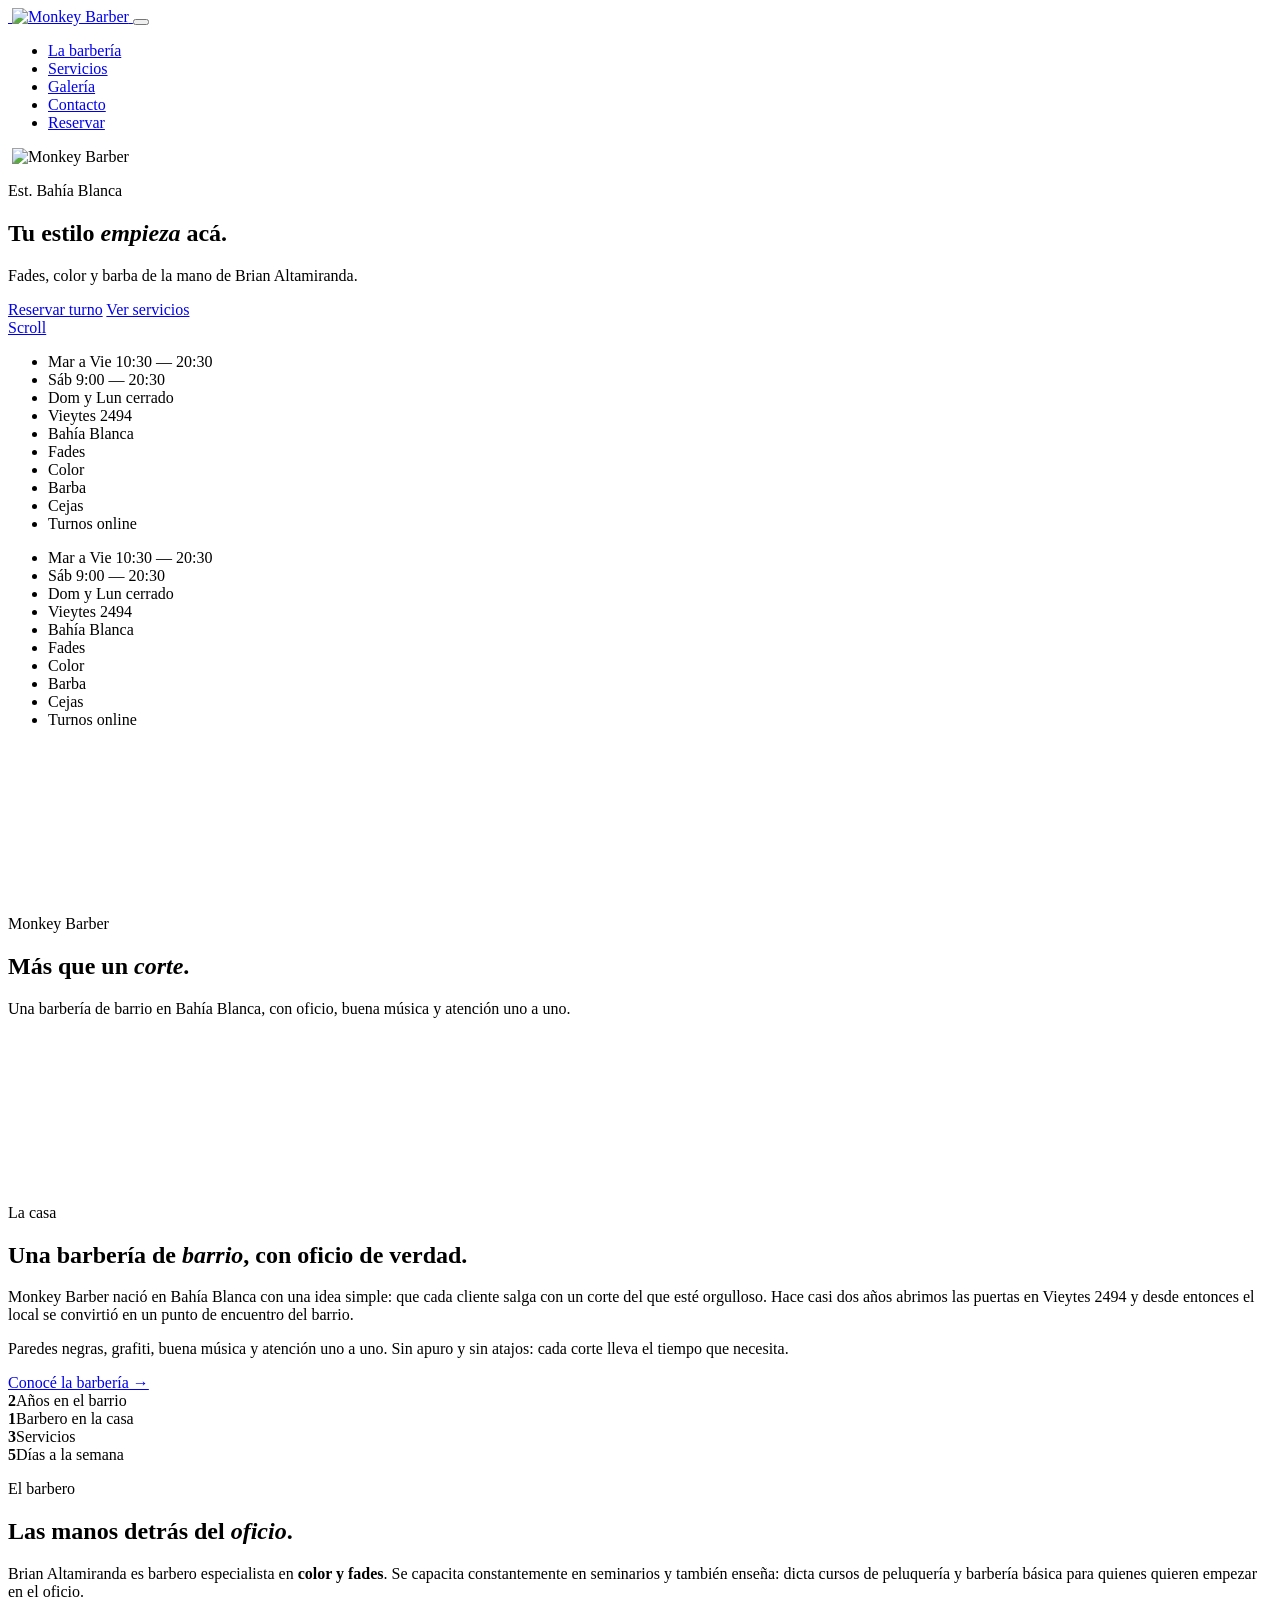
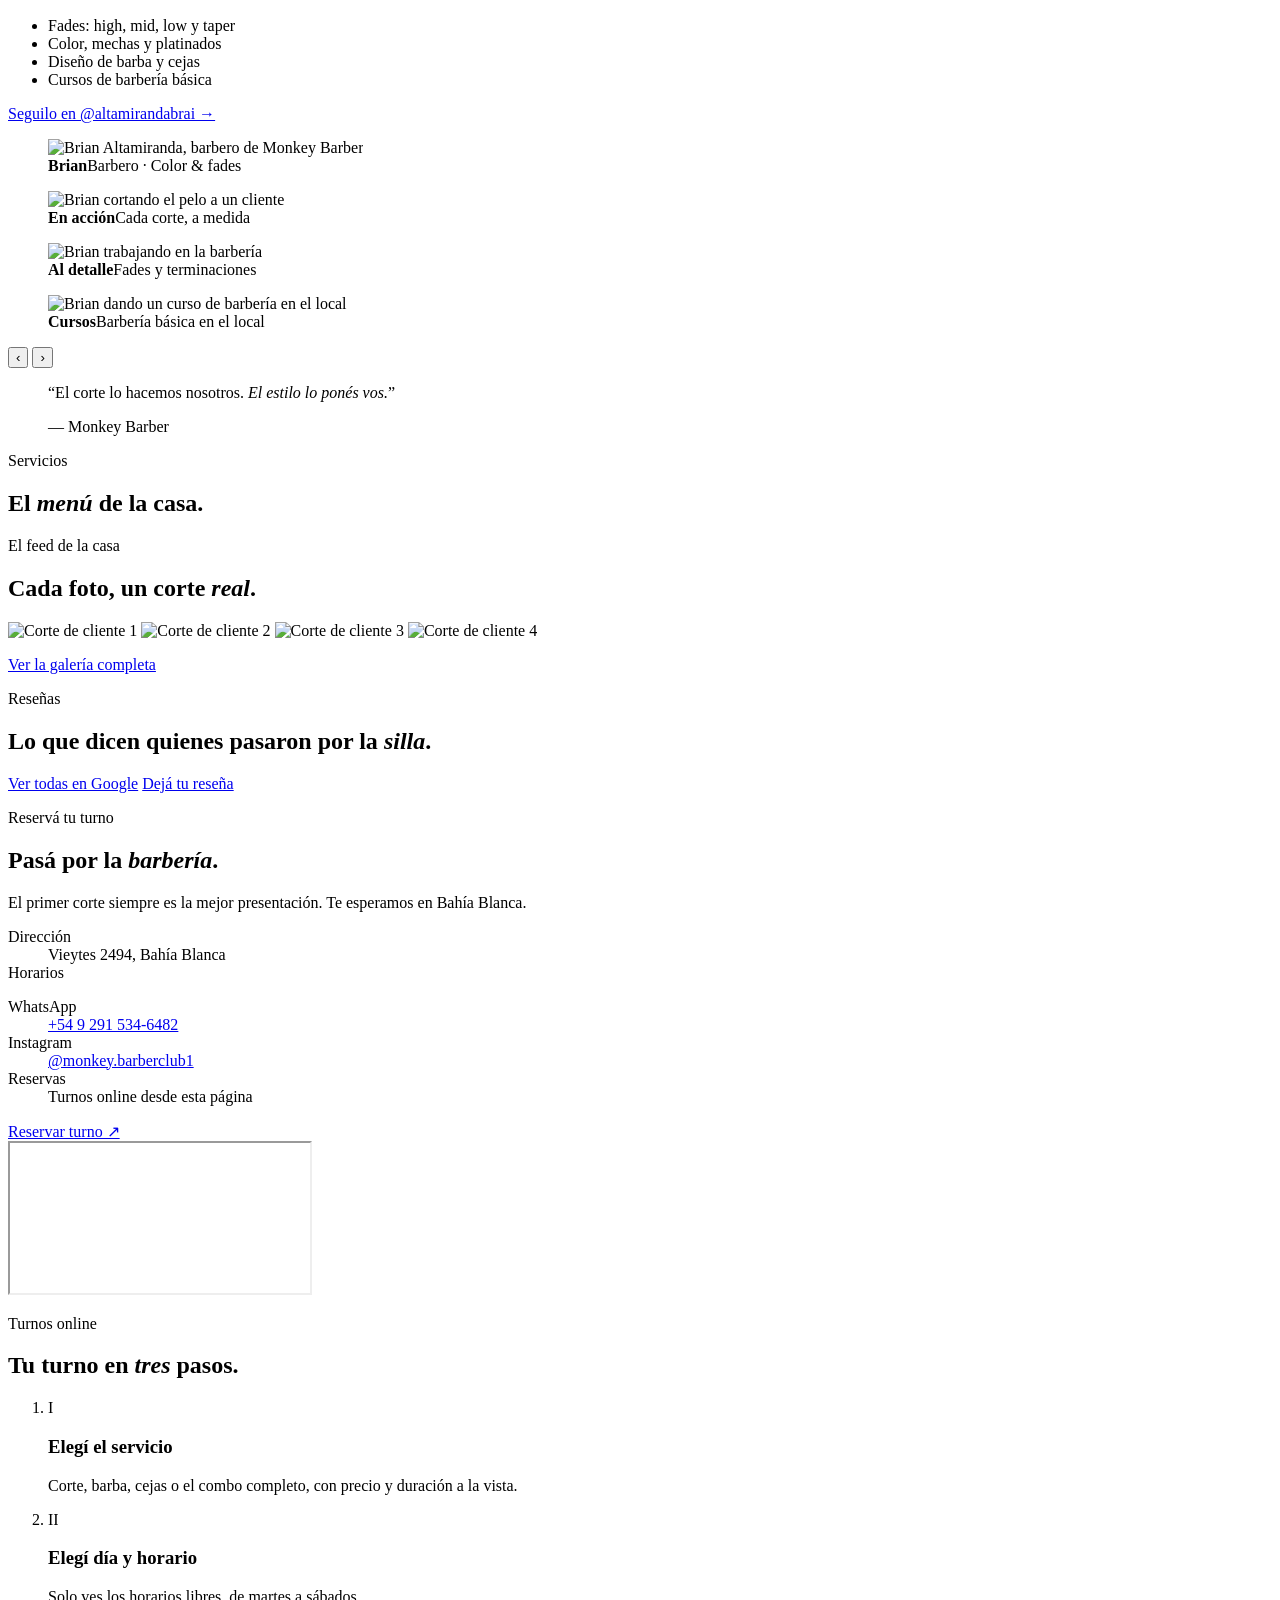
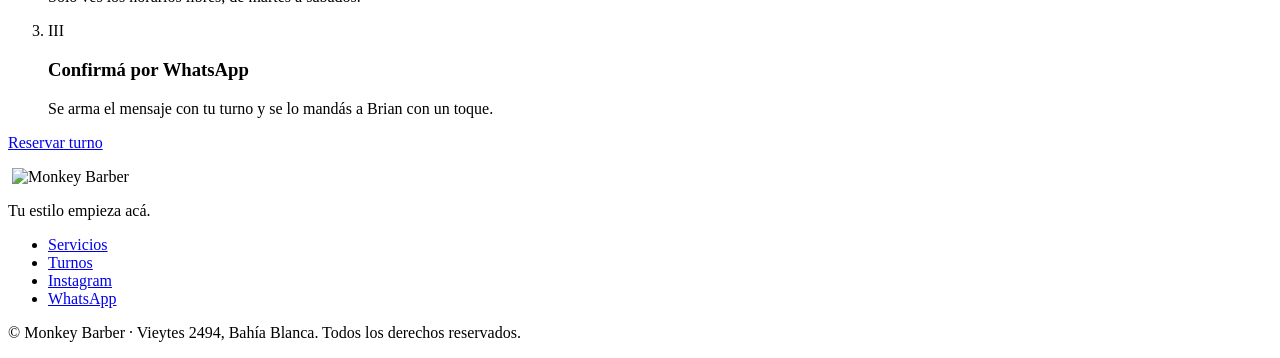
==== index.html @ 269b9390 "Add files via upload" ====
<!DOCTYPE html>
<html lang="es">
<head>
  <meta charset="UTF-8">
  <meta name="viewport" content="width=device-width, initial-scale=1.0">
  <meta name="description" content="Monkey Barber: barbería en Vieytes 2494, Bahía Blanca. Fades, color y barba con Brian Altamiranda. Reservá tu turno online.">
  <title>Monkey Barber | Barbería en Bahía Blanca</title>
  <link rel="icon" href="img/logo/favicon.png" type="image/png">
  <!-- Tipografías de Google Fonts -->
  <link rel="preconnect" href="https://fonts.googleapis.com">
  <link rel="preconnect" href="https://fonts.gstatic.com" crossorigin>
  <link href="https://fonts.googleapis.com/css2?family=Montserrat:wght@400;500;600&family=Oswald:wght@500&family=Playfair+Display:ital,wght@0,400;0,500;1,400&family=Rye&display=swap" rel="stylesheet">
  <!-- Hoja de estilos -->
  <link rel="stylesheet" href="css/estilos.css">
</head>
<body class="pagina-inicio">
  <!-- ===== ENCABEZADO ===== -->
  <header class="encabezado">
    <div class="contenedor encabezado-interno">
      <a href="index.html" class="marca" aria-label="Monkey Barber - Inicio">
        <img class="marca-mono" src="img/logo/mono.png" alt="">
        <img class="marca-texto-img" src="img/logo/monkey-barber.svg" alt="Monkey Barber">
      </a>
      <button id="boton-menu" class="boton-menu" aria-label="Abrir menú" aria-expanded="false" aria-controls="menu">
        <span></span><span></span><span></span>
      </button>
      <nav aria-label="Navegación principal">
        <ul id="menu" class="menu">
          <li><a href="nosotros.html">La barbería</a></li>
          <li><a href="servicios.html">Servicios</a></li>
          <li><a href="nosotros.html#galeria">Galería</a></li>
          <li><a href="contacto.html">Contacto</a></li>
          <li><a href="turnos.html" class="boton boton-borde boton-chico">Reservar</a></li>
        </ul>
      </nav>
    </div>
  </header>

  <main>

    <!-- Portada -->
    <section class="hero">
      <div class="hero-interno">
        <img class="hero-emblema" src="img/logo/mono.png" alt="">
        <img class="hero-logo-texto" src="img/logo/monkey-barber.svg" alt="Monkey Barber">
        <p class="etiqueta etiqueta-centro">Est. Bahía Blanca</p>
        <h1>Tu estilo <em>empieza</em> acá.</h1>
        <p class="hero-bajada">Fades, color y barba de la mano de Brian Altamiranda.</p>
        <div class="hero-botones">
          <a href="turnos.html" class="boton">Reservar turno</a>
          <a href="servicios.html" class="boton boton-borde">Ver servicios</a>
        </div>
      </div>
      <a href="#la-casa" class="hero-scroll">Scroll</a>
    </section>

    <!-- Cinta de información (se mueve sola con CSS) -->
    <div class="cinta" aria-label="Información rápida">
      <ul class="cinta-pista"><li>Mar a Vie 10:30 — 20:30</li><li>Sáb 9:00 — 20:30</li><li>Dom y Lun cerrado</li><li>Vieytes 2494</li><li>Bahía Blanca</li><li>Fades</li><li>Color</li><li>Barba</li><li>Cejas</li><li>Turnos online</li></ul>
      <ul class="cinta-pista" aria-hidden="true"><li>Mar a Vie 10:30 — 20:30</li><li>Sáb 9:00 — 20:30</li><li>Dom y Lun cerrado</li><li>Vieytes 2494</li><li>Bahía Blanca</li><li>Fades</li><li>Color</li><li>Barba</li><li>Cejas</li><li>Turnos online</li></ul>
    </div>

    <div id="la-casa"></div>
    <!-- Banda de videos (la misma de La barbería) -->
    <section class="encabezado-pagina con-videos banda-inicio" data-menu="nosotros.html">
        <!-- Videos de fondo (decorativos, sin sonido) -->
        <div class="tira-videos" aria-hidden="true">
          <video poster="video/fade-grafiti.jpg" muted autoplay loop playsinline preload="metadata">
            <source src="video/fade-grafiti.mp4" type="video/mp4">
            <source src="video/fade-grafiti.webm" type="video/webm">
          </video>
          <video poster="video/corte-en-vivo.jpg" muted autoplay loop playsinline preload="metadata">
            <source src="video/corte-en-vivo.mp4" type="video/mp4">
            <source src="video/corte-en-vivo.webm" type="video/webm">
          </video>
          <video poster="video/terminado-1.jpg" muted autoplay loop playsinline preload="metadata">
            <source src="video/terminado-1.mp4" type="video/mp4">
            <source src="video/terminado-1.webm" type="video/webm">
          </video>
          <video poster="video/terminado-2.jpg" muted autoplay loop playsinline preload="metadata">
            <source src="video/terminado-2.mp4" type="video/mp4">
            <source src="video/terminado-2.webm" type="video/webm">
          </video>
        </div>
      <div class="contenedor">
        <p class="etiqueta etiqueta-centro">Monkey Barber</p>
        <h2>Más que un <em>corte</em>.</h2>
        <p class="bajada">Una barbería de barrio en Bahía Blanca, con oficio, buena música y atención uno a uno.</p>
      </div>
    </section>

    <!-- La casa -->
    <section class="seccion" data-menu="nosotros.html">
      <div class="contenedor dividido">
        <figure class="foto-marco">
          <!-- Video del local: sin sonido y en bucle -->
          <video poster="video/la-casa.jpg" muted autoplay loop playsinline preload="metadata" aria-label="Recorrido por el interior de Monkey Barber">
            <source src="video/la-casa.mp4" type="video/mp4">
            <source src="video/la-casa.webm" type="video/webm">
          </video>
        </figure>
        <div class="dividido-texto">
          <p class="etiqueta">La casa</p>
          <h2>Una barbería de <em>barrio</em>, con oficio de verdad.</h2>
          <p>Monkey Barber nació en Bahía Blanca con una idea simple: que cada cliente salga con un corte del que esté orgulloso. Hace casi dos años abrimos las puertas en Vieytes 2494 y desde entonces el local se convirtió en un punto de encuentro del barrio.</p>
          <p>Paredes negras, grafiti, buena música y atención uno a uno. Sin apuro y sin atajos: cada corte lleva el tiempo que necesita.</p>
          <a href="nosotros.html" class="enlace-flecha">Conocé la barbería &rarr;</a>
        </div>
      </div>
    </section>

    <!-- Números -->
    <section class="estadisticas" data-menu="nosotros.html">
      <div class="contenedor estadisticas-interno">
        <div><strong data-numero="2">2</strong><span>Años en el barrio</span></div>
        <div><strong data-numero="1">1</strong><span>Barbero en la casa</span></div>
        <div><strong data-numero="3">3</strong><span>Servicios</span></div>
        <div><strong data-numero="5">5</strong><span>Días a la semana</span></div>
      </div>
    </section>

    <!-- El barbero -->
    <section class="seccion" data-menu="nosotros.html">
      <div class="contenedor dividido invertido">
        <div class="dividido-texto">
          <p class="etiqueta">El barbero</p>
          <h2>Las manos detrás del <em>oficio</em>.</h2>
          <p>Brian Altamiranda es barbero especialista en <strong>color y fades</strong>. Se capacita constantemente en seminarios y también enseña: dicta cursos de peluquería y barbería básica para quienes quieren empezar en el oficio.</p>
          <ul class="lista-oficio">
            <li>Fades: high, mid, low y taper</li>
            <li>Color, mechas y platinados</li>
            <li>Diseño de barba y cejas</li>
            <li>Cursos de barbería básica</li>
          </ul>
          <a href="https://www.instagram.com/altamirandabrai/" class="enlace-flecha" target="_blank" rel="noopener">Seguilo en @altamirandabrai &rarr;</a>
        </div>
        <!-- Carrusel de fotos de Brian (lo maneja main.js) -->
        <div class="carrusel tarjeta-barbero" id="carrusel-brian" role="region" aria-roledescription="carrusel" aria-label="Fotos de Brian">
          <figure class="carrusel-slide activo">
            <img src="img/local/brian.jpg" alt="Brian Altamiranda, barbero de Monkey Barber">
            <figcaption><strong>Brian</strong><span>Barbero · Color &amp; fades</span></figcaption>
          </figure>
          <figure class="carrusel-slide">
            <img src="img/local/brian-2.jpg" alt="Brian cortando el pelo a un cliente" loading="lazy">
            <figcaption><strong>En acción</strong><span>Cada corte, a medida</span></figcaption>
          </figure>
          <figure class="carrusel-slide">
            <img src="img/local/brian-3.jpg" alt="Brian trabajando en la barbería" loading="lazy">
            <figcaption><strong>Al detalle</strong><span>Fades y terminaciones</span></figcaption>
          </figure>
          <figure class="carrusel-slide">
            <img src="img/local/brian-4.jpg" alt="Brian dando un curso de barbería en el local" loading="lazy">
            <figcaption><strong>Cursos</strong><span>Barbería básica en el local</span></figcaption>
          </figure>
          <button type="button" class="carrusel-flecha anterior" aria-label="Foto anterior">&#8249;</button>
          <button type="button" class="carrusel-flecha siguiente" aria-label="Foto siguiente">&#8250;</button>
          <div class="carrusel-puntos"></div>
        </div>
      </div>
    </section>

    <!-- Frase -->
    <section class="cita" data-menu="nosotros.html">
      <div class="contenedor">
        <blockquote>
          <p>“El corte lo hacemos nosotros. <em>El estilo lo ponés vos.</em>”</p>
          <footer>— Monkey Barber</footer>
        </blockquote>
      </div>
    </section>

    <!-- Servicios -->
    <section class="seccion seccion-verde" id="servicios" data-menu="servicios.html">
      <div class="contenedor">
        <p class="etiqueta etiqueta-centro">Servicios</p>
        <h2 class="centrado">El <em>menú</em> de la casa.</h2>
        <div id="servicios-destacados" class="grilla-servicios"></div>
      </div>
    </section>

    <!-- Galería -->
    <section class="seccion" id="galeria" data-menu="nosotros.html#galeria">
      <div class="contenedor">
        <p class="etiqueta etiqueta-centro">El feed de la casa</p>
        <h2 class="centrado">Cada foto, un corte <em>real</em>.</h2>
        <div class="galeria">
          <img src="img/cortes/corte-1.jpg" alt="Corte de cliente 1" loading="lazy">
          <img src="img/cortes/corte-2.jpg" alt="Corte de cliente 2" loading="lazy">
          <img src="img/cortes/corte-3.jpg" alt="Corte de cliente 3" loading="lazy">
          <img src="img/cortes/corte-4.jpg" alt="Corte de cliente 4" loading="lazy">
        </div>
        <p class="centrado"><a href="nosotros.html#galeria" class="boton boton-borde">Ver la galería completa</a></p>
      </div>
    </section>

    <!-- Reseñas de Google (las carga main.js desde datos.js) -->
    <section class="seccion seccion-verde" id="resenas">
      <div class="contenedor">
        <p class="etiqueta etiqueta-centro">Reseñas</p>
        <h2 class="centrado">Lo que dicen quienes pasaron por la <em>silla</em>.</h2>
        <div class="resenas-resumen">
          <span id="resenas-puntaje" class="resenas-puntaje"></span>
          <div>
            <span id="resenas-estrellas" class="resenas-estrellas" aria-hidden="true"></span>
            <span id="resenas-cantidad" class="resenas-cantidad"></span>
          </div>
        </div>
        <div id="lista-resenas" class="grilla-resenas"></div>
        <p class="centrado botones-resenas">
          <a href="#" data-resenas-ver class="boton boton-borde" target="_blank" rel="noopener">Ver todas en Google</a>
          <a href="#" data-resena-escribir class="boton" target="_blank" rel="noopener">Dejá tu reseña</a>
        </p>
      </div>
    </section>

    <!-- Contacto -->
    <section class="seccion" data-menu="contacto.html">
      <div class="contenedor dividido">
        <div class="dividido-texto">
          <p class="etiqueta">Reservá tu turno</p>
          <h2>Pasá por la <em>barbería</em>.</h2>
          <p>El primer corte siempre es la mejor presentación. Te esperamos en Bahía Blanca.</p>
          <dl class="filas-contacto">
            <div><dt>Dirección</dt><dd>Vieytes 2494, Bahía Blanca</dd></div>
            <div><dt>Horarios <span id="estado-local" class="estado"></span></dt><dd><ul id="lista-horarios" class="lista-horarios"></ul></dd></div>
            <div><dt>WhatsApp</dt><dd><a href="#" data-whatsapp target="_blank" rel="noopener">+54 9 291 534-6482</a></dd></div>
            <div><dt>Instagram</dt><dd><a href="https://www.instagram.com/monkey.barberclub1/" target="_blank" rel="noopener">@monkey.barberclub1</a></dd></div>
            <div><dt>Reservas</dt><dd>Turnos online desde esta página</dd></div>
          </dl>
          <a href="turnos.html" class="boton">Reservar turno &nearr;</a>
        </div>
        <iframe class="mapa" title="Mapa de Monkey Barber en Vieytes 2494, Bahía Blanca"
          src="https://www.google.com/maps?q=Vieytes+2494,+Bah%C3%ADa+Blanca,+Buenos+Aires&output=embed"
          loading="lazy" referrerpolicy="no-referrer-when-downgrade"></iframe>
      </div>
    </section>

    <!-- Cómo reservar -->
    <section class="seccion seccion-verde" data-menu="turnos.html">
      <div class="contenedor">
        <p class="etiqueta etiqueta-centro">Turnos online</p>
        <h2 class="centrado">Tu turno en <em>tres</em> pasos.</h2>
        <ol class="pasos">
          <li><span class="paso-numero">I</span><h3>Elegí el servicio</h3><p>Corte, barba, cejas o el combo completo, con precio y duración a la vista.</p></li>
          <li><span class="paso-numero">II</span><h3>Elegí día y horario</h3><p>Solo ves los horarios libres, de martes a sábados.</p></li>
          <li><span class="paso-numero">III</span><h3>Confirmá por WhatsApp</h3><p>Se arma el mensaje con tu turno y se lo mandás a Brian con un toque.</p></li>
        </ol>
        <p class="centrado"><a href="turnos.html" class="boton">Reservar turno</a></p>
      </div>
    </section>

  </main>

  <!-- ===== PIE DE PÁGINA ===== -->
  <footer class="pie">
    <div class="contenedor pie-interno">
      <img class="pie-mono" src="img/logo/mono.png" alt="">
      <img class="pie-logo-texto" src="img/logo/monkey-barber.svg" alt="Monkey Barber">
      <p class="pie-frase">Tu estilo empieza acá.</p>
      <ul class="pie-enlaces">
        <li><a href="servicios.html">Servicios</a></li>
        <li><a href="turnos.html">Turnos</a></li>
        <li><a href="https://www.instagram.com/monkey.barberclub1/" target="_blank" rel="noopener">Instagram</a></li>
        <li><a href="#" data-whatsapp target="_blank" rel="noopener">WhatsApp</a></li>
      </ul>
      <p class="pie-copy">&copy; <span id="anio"></span> Monkey Barber · Vieytes 2494, Bahía Blanca. Todos los derechos reservados.</p>
    </div>
  </footer>

  <script src="js/datos.js"></script>
  <script src="js/main.js"></script>
</body>
</html>
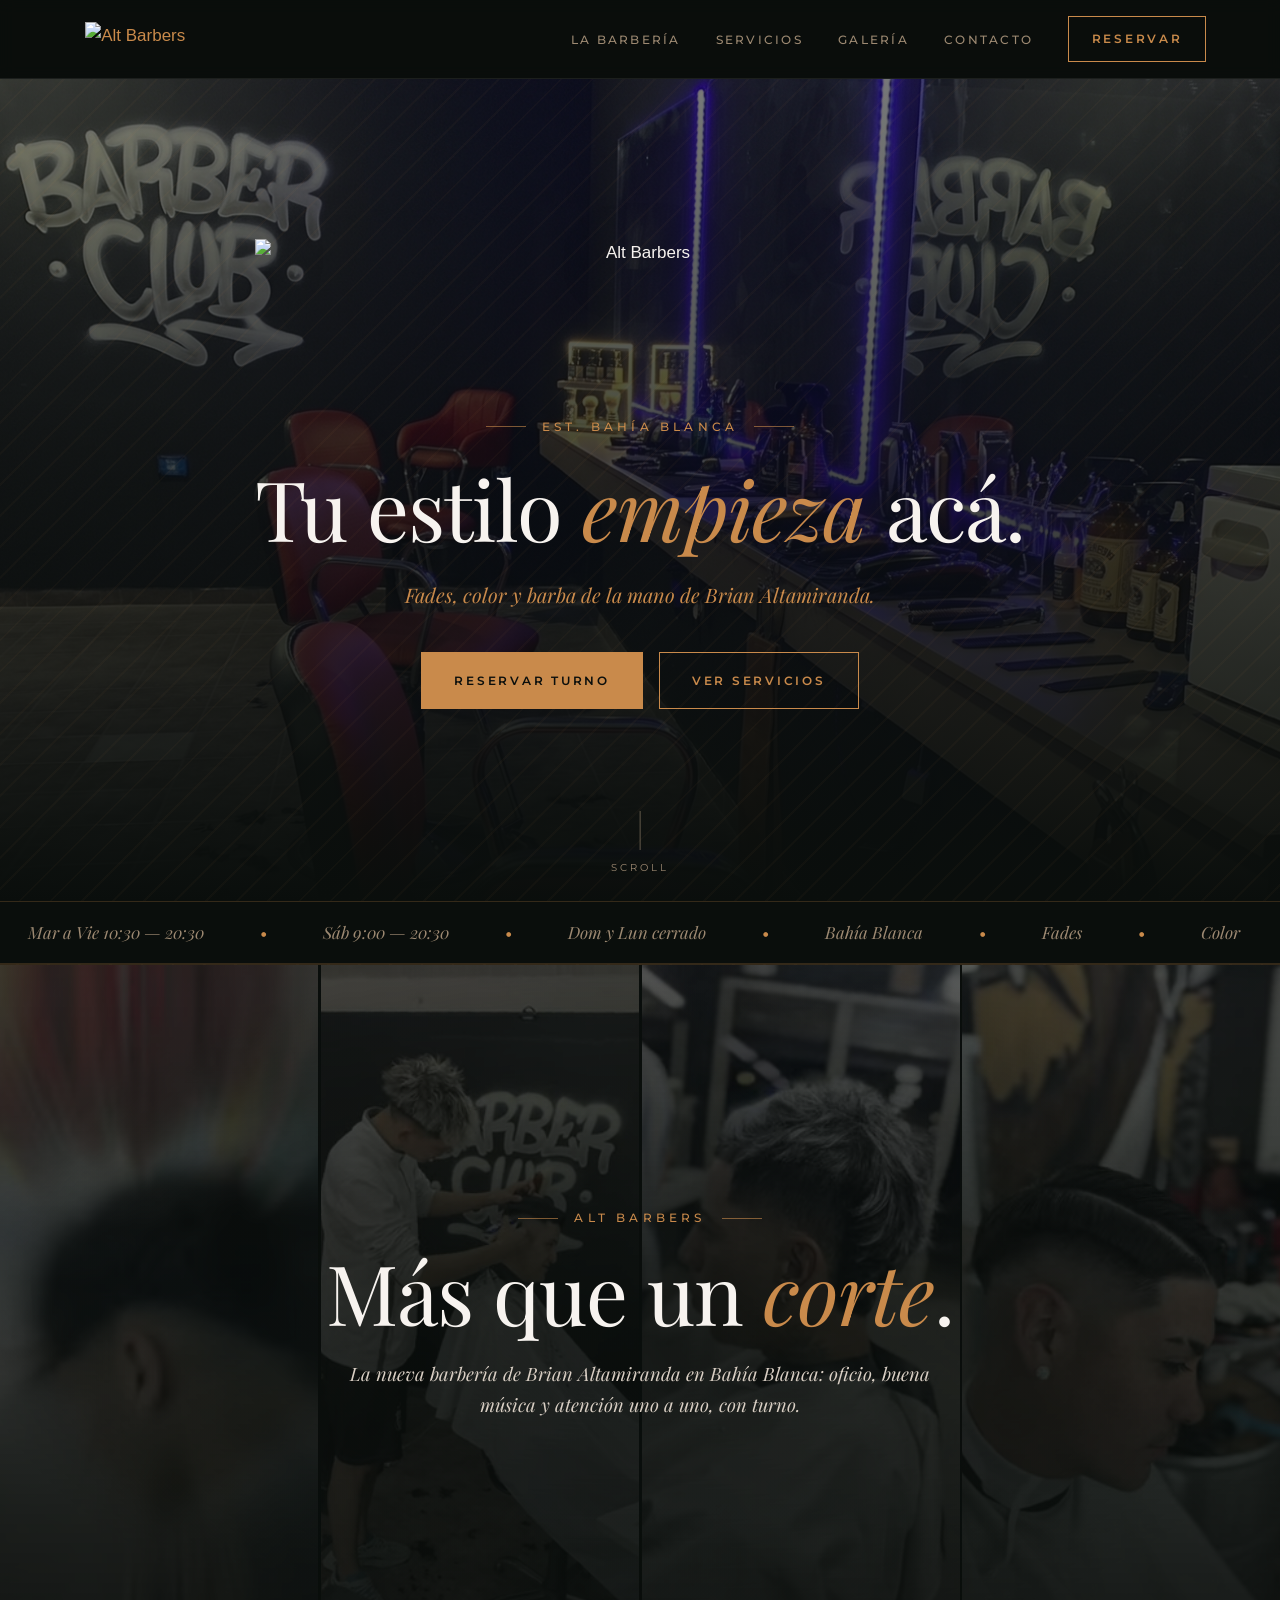
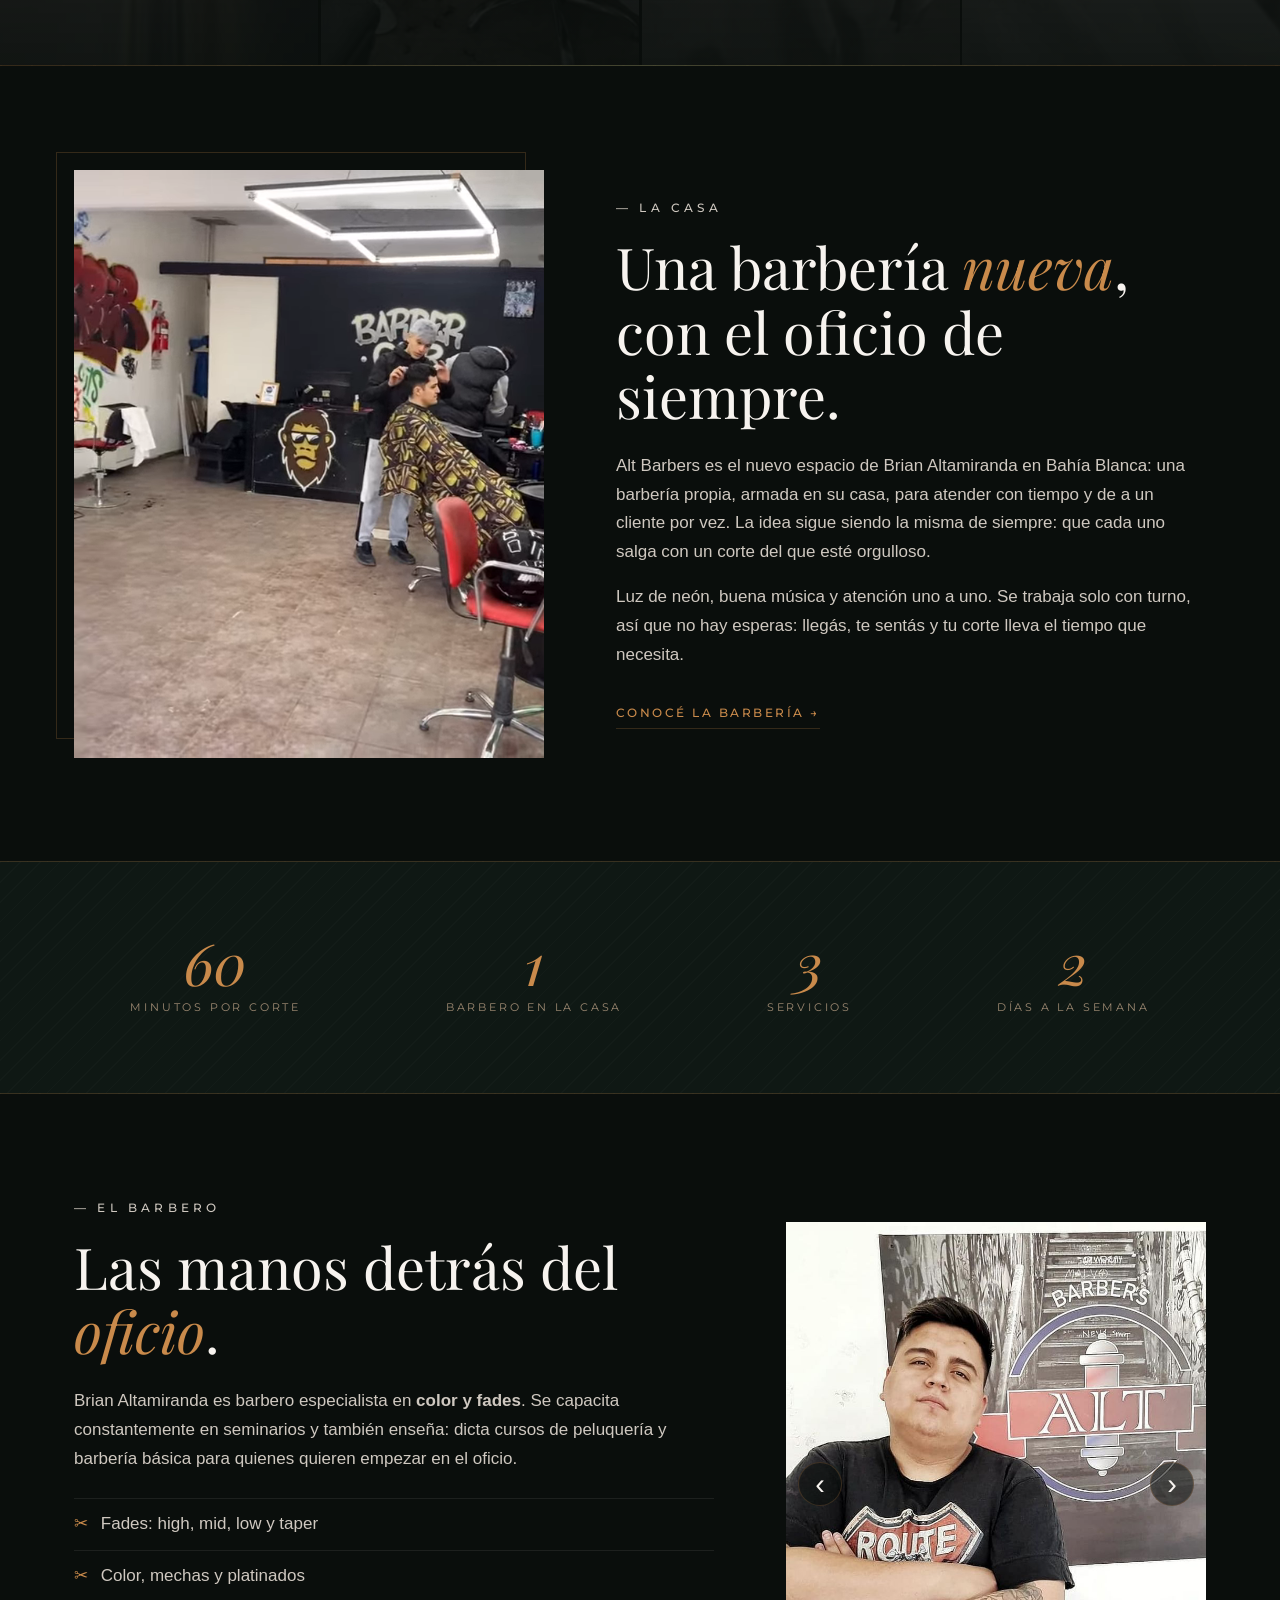
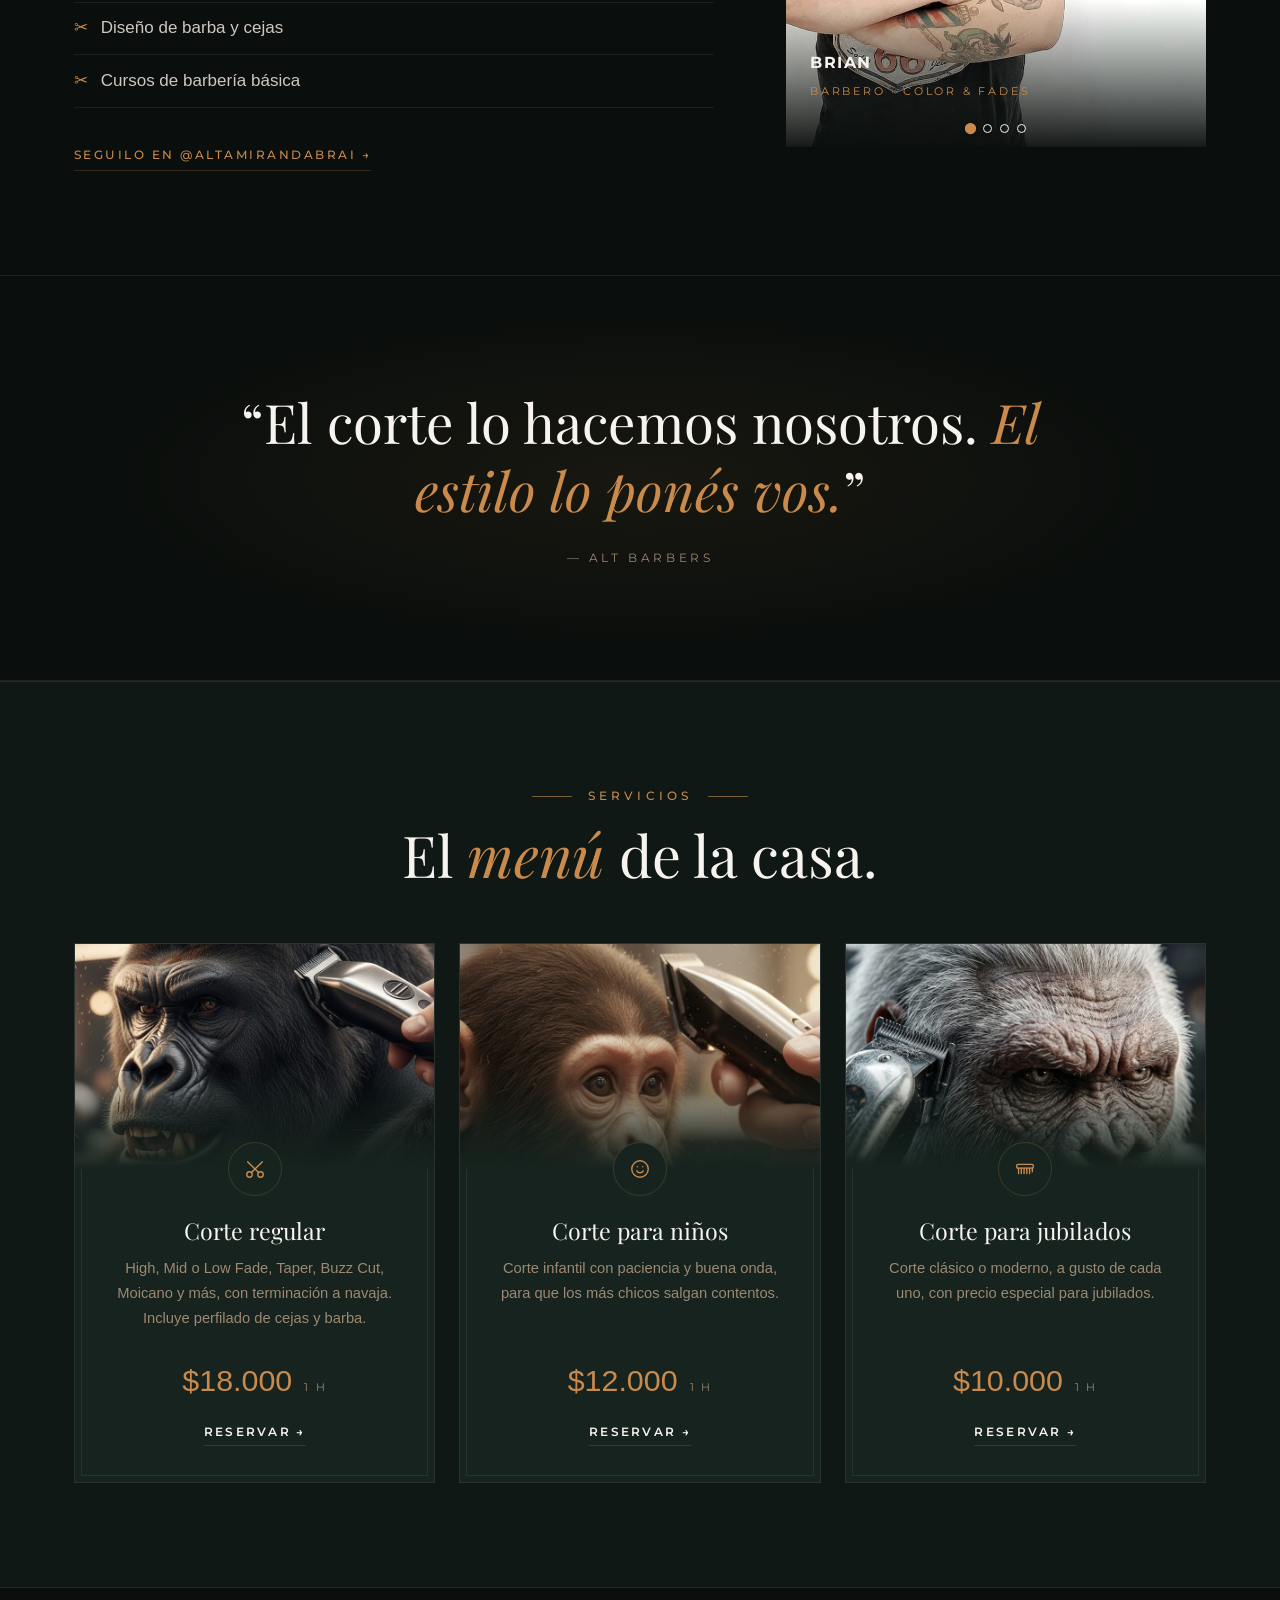
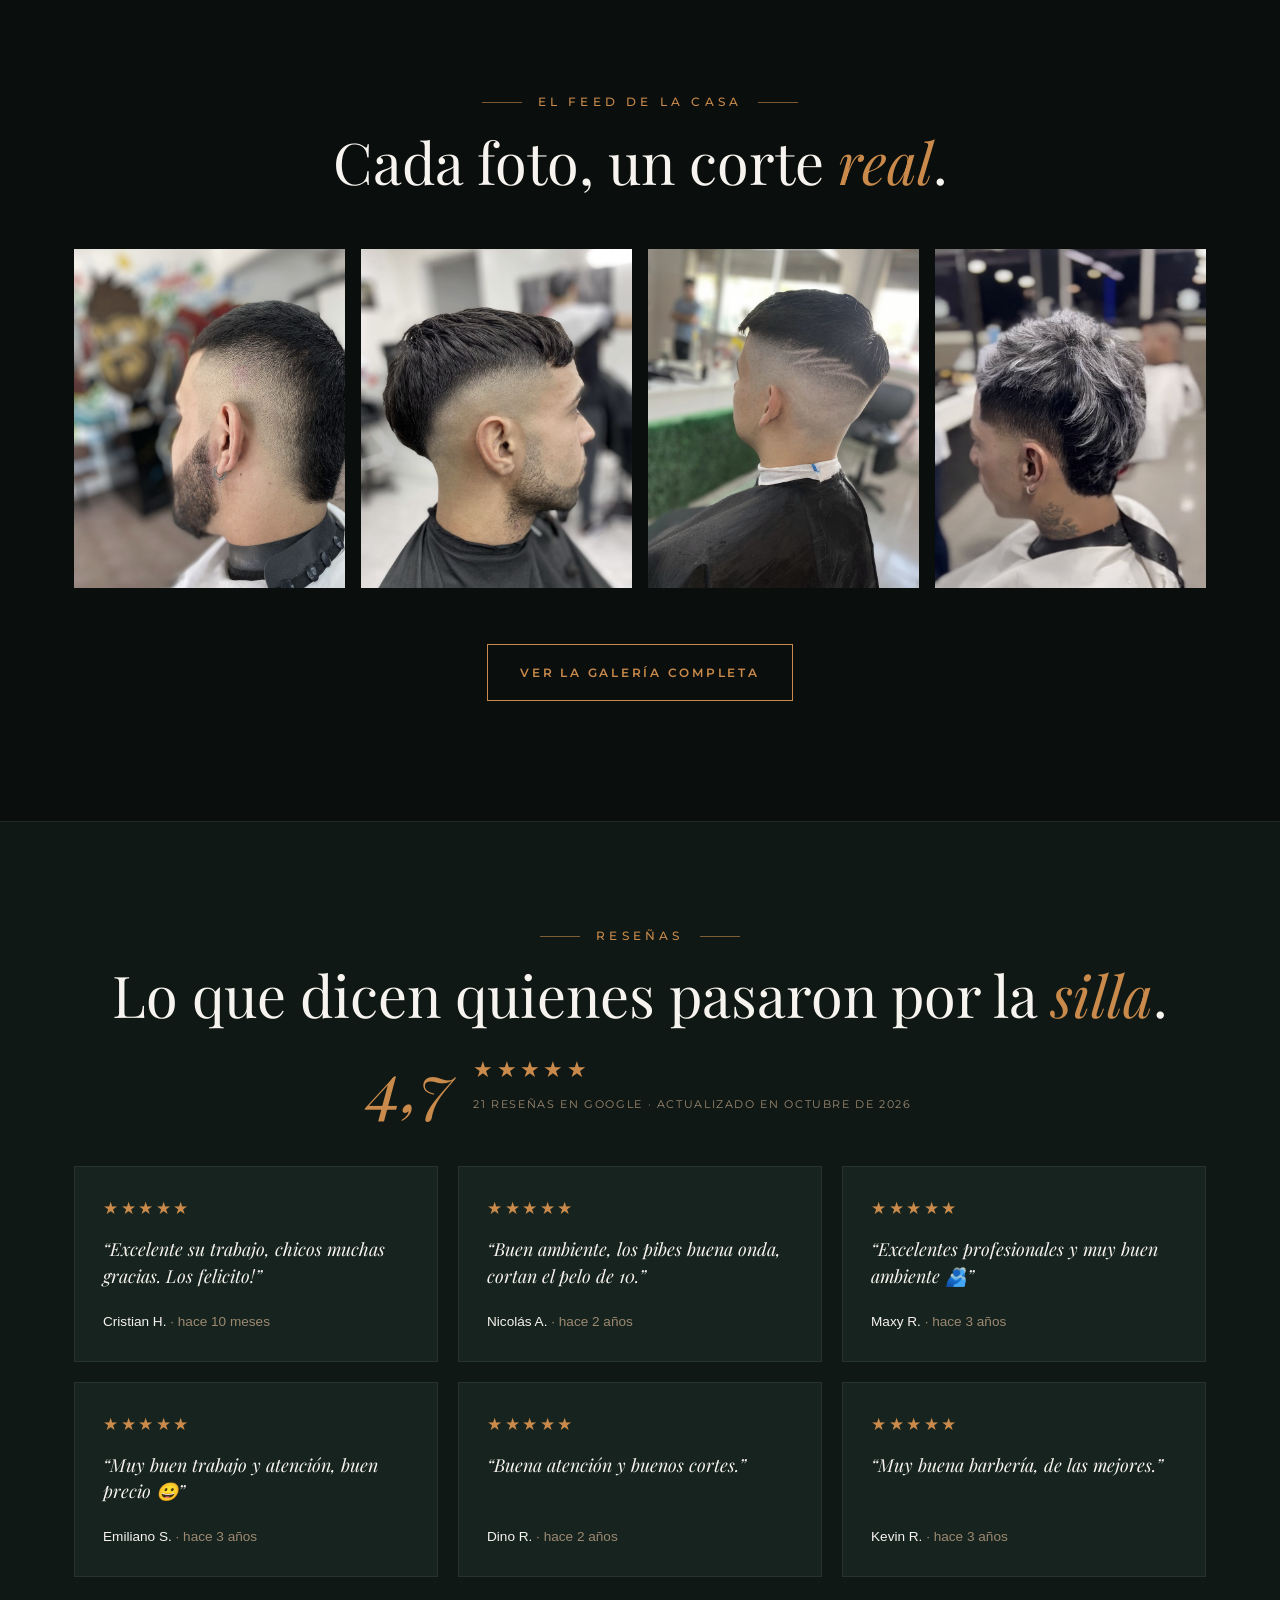
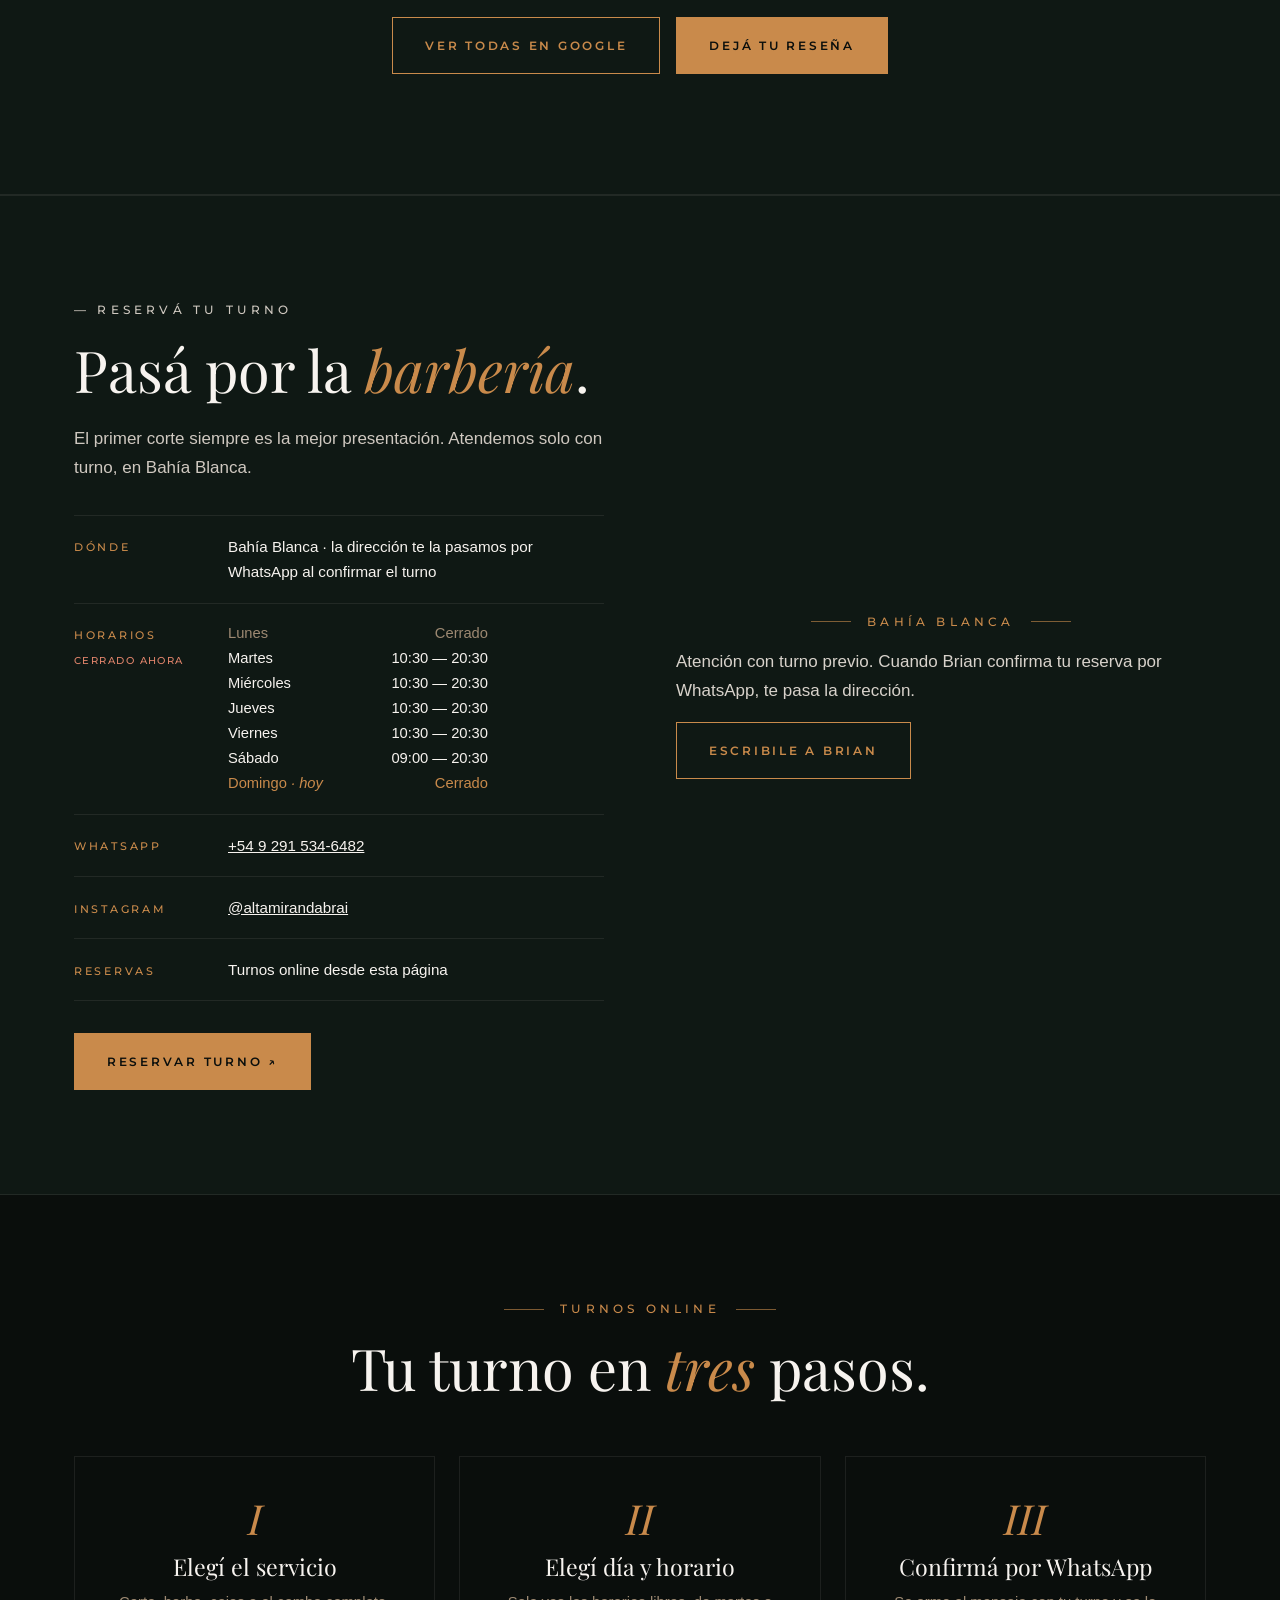
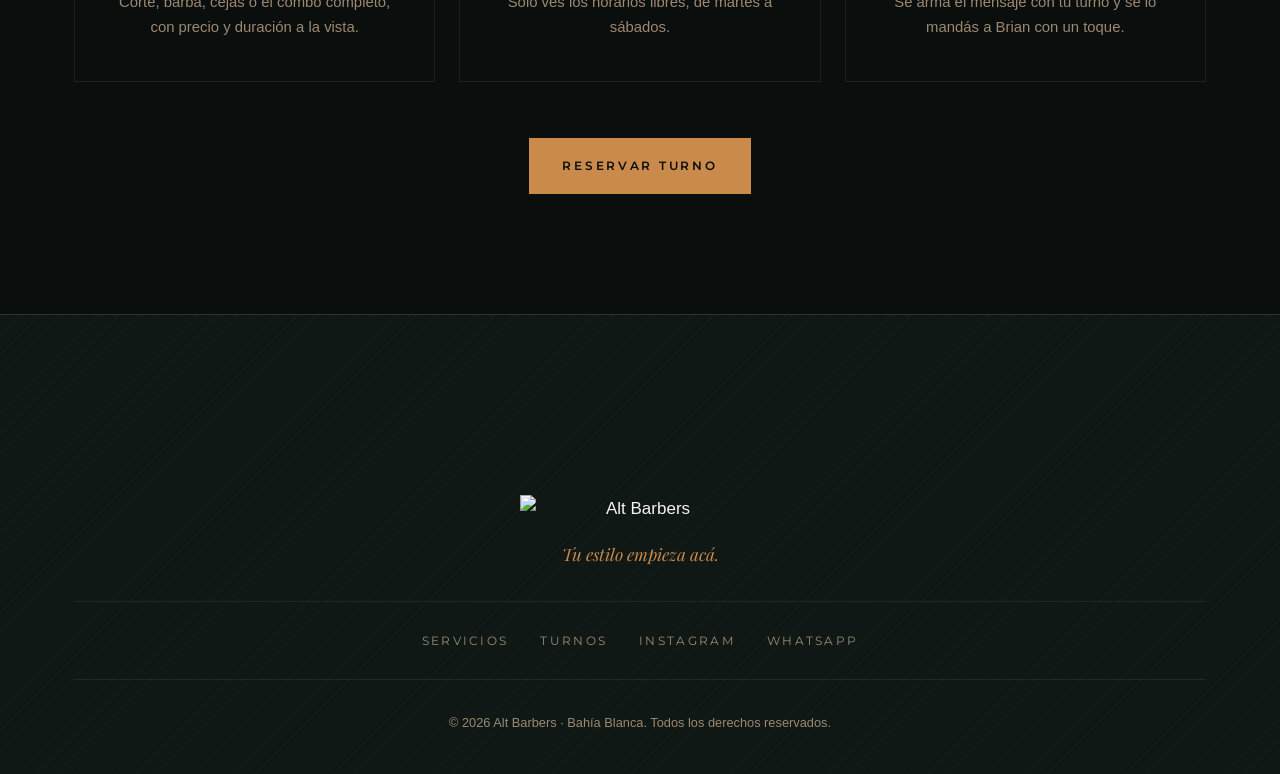
==== commit 064879bc: "Alt Barbers: páginas y textos" ====
--- a/index.html
+++ b/index.html
@@ -3,8 +3,8 @@
 <head>
   <meta charset="UTF-8">
   <meta name="viewport" content="width=device-width, initial-scale=1.0">
-  <meta name="description" content="Monkey Barber: barbería en Vieytes 2494, Bahía Blanca. Fades, color y barba con Brian Altamiranda. Reservá tu turno online.">
-  <title>Monkey Barber | Barbería en Bahía Blanca</title>
+  <meta name="description" content="Alt Barbers: barbería en Bahía Blanca. Fades, color y barba con Brian Altamiranda. Reservá tu turno online.">
+  <title>Alt Barbers | Barbería en Bahía Blanca</title>
   <link rel="icon" href="img/logo/favicon.png" type="image/png">
   <!-- Tipografías de Google Fonts -->
   <link rel="preconnect" href="https://fonts.googleapis.com">
@@ -17,9 +17,9 @@
   <!-- ===== ENCABEZADO ===== -->
   <header class="encabezado">
     <div class="contenedor encabezado-interno">
-      <a href="index.html" class="marca" aria-label="Monkey Barber - Inicio">
-        <img class="marca-mono" src="img/logo/mono.png" alt="">
-        <img class="marca-texto-img" src="img/logo/monkey-barber.svg" alt="Monkey Barber">
+      <a href="index.html" class="marca" aria-label="Alt Barbers - Inicio">
+        <img class="marca-mono" src="img/logo/alt-barbers-emblema.svg" alt="">
+        <img class="marca-texto-img" src="img/logo/alt-barbers.svg" alt="Alt Barbers">
       </a>
       <button id="boton-menu" class="boton-menu" aria-label="Abrir menú" aria-expanded="false" aria-controls="menu">
         <span></span><span></span><span></span>
@@ -41,8 +41,7 @@
     <!-- Portada -->
     <section class="hero">
       <div class="hero-interno">
-        <img class="hero-emblema" src="img/logo/mono.png" alt="">
-        <img class="hero-logo-texto" src="img/logo/monkey-barber.svg" alt="Monkey Barber">
+        <img class="hero-emblema" src="img/logo/alt-barbers-emblema.svg" alt="Alt Barbers">
         <p class="etiqueta etiqueta-centro">Est. Bahía Blanca</p>
         <h1>Tu estilo <em>empieza</em> acá.</h1>
         <p class="hero-bajada">Fades, color y barba de la mano de Brian Altamiranda.</p>
@@ -56,8 +55,8 @@
 
     <!-- Cinta de información (se mueve sola con CSS) -->
     <div class="cinta" aria-label="Información rápida">
-      <ul class="cinta-pista"><li>Mar a Vie 10:30 — 20:30</li><li>Sáb 9:00 — 20:30</li><li>Dom y Lun cerrado</li><li>Vieytes 2494</li><li>Bahía Blanca</li><li>Fades</li><li>Color</li><li>Barba</li><li>Cejas</li><li>Turnos online</li></ul>
-      <ul class="cinta-pista" aria-hidden="true"><li>Mar a Vie 10:30 — 20:30</li><li>Sáb 9:00 — 20:30</li><li>Dom y Lun cerrado</li><li>Vieytes 2494</li><li>Bahía Blanca</li><li>Fades</li><li>Color</li><li>Barba</li><li>Cejas</li><li>Turnos online</li></ul>
+      <ul class="cinta-pista"><li>Mar a Vie 10:30 — 20:30</li><li>Sáb 9:00 — 20:30</li><li>Dom y Lun cerrado</li><li>Bahía Blanca</li><li>Fades</li><li>Color</li><li>Barba</li><li>Cejas</li><li>Turnos online</li></ul>
+      <ul class="cinta-pista" aria-hidden="true"><li>Mar a Vie 10:30 — 20:30</li><li>Sáb 9:00 — 20:30</li><li>Dom y Lun cerrado</li><li>Bahía Blanca</li><li>Fades</li><li>Color</li><li>Barba</li><li>Cejas</li><li>Turnos online</li></ul>
     </div>
 
     <div id="la-casa"></div>
@@ -83,9 +82,9 @@
           </video>
         </div>
       <div class="contenedor">
-        <p class="etiqueta etiqueta-centro">Monkey Barber</p>
+        <p class="etiqueta etiqueta-centro">Alt Barbers</p>
         <h2>Más que un <em>corte</em>.</h2>
-        <p class="bajada">Una barbería de barrio en Bahía Blanca, con oficio, buena música y atención uno a uno.</p>
+        <p class="bajada">La nueva barbería de Brian Altamiranda en Bahía Blanca: oficio, buena música y atención uno a uno, con turno.</p>
       </div>
     </section>
 
@@ -93,17 +92,17 @@
     <section class="seccion" data-menu="nosotros.html">
       <div class="contenedor dividido">
         <figure class="foto-marco">
-          <!-- Video del local: sin sonido y en bucle -->
-          <video poster="video/la-casa.jpg" muted autoplay loop playsinline preload="metadata" aria-label="Recorrido por el interior de Monkey Barber">
+          <!-- Video del cartel de neón: sin sonido y en bucle -->
+          <video poster="video/la-casa.jpg" muted autoplay loop playsinline preload="metadata" aria-label="Cartel de neón de Alt Barbers encendiéndose">
             <source src="video/la-casa.mp4" type="video/mp4">
             <source src="video/la-casa.webm" type="video/webm">
           </video>
         </figure>
         <div class="dividido-texto">
           <p class="etiqueta">La casa</p>
-          <h2>Una barbería de <em>barrio</em>, con oficio de verdad.</h2>
-          <p>Monkey Barber nació en Bahía Blanca con una idea simple: que cada cliente salga con un corte del que esté orgulloso. Hace casi dos años abrimos las puertas en Vieytes 2494 y desde entonces el local se convirtió en un punto de encuentro del barrio.</p>
-          <p>Paredes negras, grafiti, buena música y atención uno a uno. Sin apuro y sin atajos: cada corte lleva el tiempo que necesita.</p>
+          <h2>Una barbería <em>nueva</em>, con el oficio de siempre.</h2>
+          <p>Alt Barbers es el nuevo espacio de Brian Altamiranda en Bahía Blanca: una barbería propia, armada en su casa, para atender con tiempo y de a un cliente por vez. La idea sigue siendo la misma de siempre: que cada uno salga con un corte del que esté orgulloso.</p>
+          <p>Luz de neón, buena música y atención uno a uno. Se trabaja solo con turno, así que no hay esperas: llegás, te sentás y tu corte lleva el tiempo que necesita.</p>
           <a href="nosotros.html" class="enlace-flecha">Conocé la barbería &rarr;</a>
         </div>
       </div>
@@ -112,7 +111,7 @@
     <!-- Números -->
     <section class="estadisticas" data-menu="nosotros.html">
       <div class="contenedor estadisticas-interno">
-        <div><strong data-numero="2">2</strong><span>Años en el barrio</span></div>
+        <div><strong data-numero="60">60</strong><span>Minutos por corte</span></div>
         <div><strong data-numero="1">1</strong><span>Barbero en la casa</span></div>
         <div><strong data-numero="3">3</strong><span>Servicios</span></div>
         <div><strong data-numero="5">5</strong><span>Días a la semana</span></div>
@@ -137,7 +136,7 @@
         <!-- Carrusel de fotos de Brian (lo maneja main.js) -->
         <div class="carrusel tarjeta-barbero" id="carrusel-brian" role="region" aria-roledescription="carrusel" aria-label="Fotos de Brian">
           <figure class="carrusel-slide activo">
-            <img src="img/local/brian.jpg" alt="Brian Altamiranda, barbero de Monkey Barber">
+            <img src="img/local/brian.jpg" alt="Brian Altamiranda, barbero de Alt Barbers">
             <figcaption><strong>Brian</strong><span>Barbero · Color &amp; fades</span></figcaption>
           </figure>
           <figure class="carrusel-slide">
@@ -149,8 +148,8 @@
             <figcaption><strong>Al detalle</strong><span>Fades y terminaciones</span></figcaption>
           </figure>
           <figure class="carrusel-slide">
-            <img src="img/local/brian-4.jpg" alt="Brian dando un curso de barbería en el local" loading="lazy">
-            <figcaption><strong>Cursos</strong><span>Barbería básica en el local</span></figcaption>
+            <img src="img/local/brian-4.jpg" alt="Brian dando un curso de barbería" loading="lazy">
+            <figcaption><strong>Cursos</strong><span>Barbería básica</span></figcaption>
           </figure>
           <button type="button" class="carrusel-flecha anterior" aria-label="Foto anterior">&#8249;</button>
           <button type="button" class="carrusel-flecha siguiente" aria-label="Foto siguiente">&#8250;</button>
@@ -164,7 +163,7 @@
       <div class="contenedor">
         <blockquote>
           <p>“El corte lo hacemos nosotros. <em>El estilo lo ponés vos.</em>”</p>
-          <footer>— Monkey Barber</footer>
+          <footer>— Alt Barbers</footer>
         </blockquote>
       </div>
     </section>
@@ -214,29 +213,32 @@
     </section>
 
     <!-- Contacto -->
-    <section class="seccion" data-menu="contacto.html">
+    <section class="seccion seccion-verde" data-menu="contacto.html">
       <div class="contenedor dividido">
         <div class="dividido-texto">
           <p class="etiqueta">Reservá tu turno</p>
           <h2>Pasá por la <em>barbería</em>.</h2>
-          <p>El primer corte siempre es la mejor presentación. Te esperamos en Bahía Blanca.</p>
+          <p>El primer corte siempre es la mejor presentación. Atendemos solo con turno, en Bahía Blanca.</p>
           <dl class="filas-contacto">
-            <div><dt>Dirección</dt><dd>Vieytes 2494, Bahía Blanca</dd></div>
+            <div><dt>Dónde</dt><dd>Bahía Blanca · la dirección te la pasamos por WhatsApp al confirmar el turno</dd></div>
             <div><dt>Horarios <span id="estado-local" class="estado"></span></dt><dd><ul id="lista-horarios" class="lista-horarios"></ul></dd></div>
             <div><dt>WhatsApp</dt><dd><a href="#" data-whatsapp target="_blank" rel="noopener">+54 9 291 534-6482</a></dd></div>
-            <div><dt>Instagram</dt><dd><a href="https://www.instagram.com/monkey.barberclub1/" target="_blank" rel="noopener">@monkey.barberclub1</a></dd></div>
+            <div><dt>Instagram</dt><dd><a href="https://www.instagram.com/altamirandabrai/" target="_blank" rel="noopener">@altamirandabrai</a></dd></div>
             <div><dt>Reservas</dt><dd>Turnos online desde esta página</dd></div>
           </dl>
           <a href="turnos.html" class="boton">Reservar turno &nearr;</a>
         </div>
-        <iframe class="mapa" title="Mapa de Monkey Barber en Vieytes 2494, Bahía Blanca"
-          src="https://www.google.com/maps?q=Vieytes+2494,+Bah%C3%ADa+Blanca,+Buenos+Aires&output=embed"
-          loading="lazy" referrerpolicy="no-referrer-when-downgrade"></iframe>
+        <div class="tarjeta-ubicacion">
+          <img src="img/logo/alt-barbers-emblema.svg" alt="" loading="lazy">
+          <p class="etiqueta etiqueta-centro">Bahía Blanca</p>
+          <p>Atención con turno previo. Cuando Brian confirma tu reserva por WhatsApp, te pasa la dirección.</p>
+          <a href="#" data-whatsapp class="boton boton-borde" target="_blank" rel="noopener">Escribile a Brian</a>
+        </div>
       </div>
     </section>
 
     <!-- Cómo reservar -->
-    <section class="seccion seccion-verde" data-menu="turnos.html">
+    <section class="seccion" data-menu="turnos.html">
       <div class="contenedor">
         <p class="etiqueta etiqueta-centro">Turnos online</p>
         <h2 class="centrado">Tu turno en <em>tres</em> pasos.</h2>
@@ -254,16 +256,16 @@
   <!-- ===== PIE DE PÁGINA ===== -->
   <footer class="pie">
     <div class="contenedor pie-interno">
-      <img class="pie-mono" src="img/logo/mono.png" alt="">
-      <img class="pie-logo-texto" src="img/logo/monkey-barber.svg" alt="Monkey Barber">
+      <img class="pie-mono" src="img/logo/alt-barbers-emblema.svg" alt="">
+      <img class="pie-logo-texto" src="img/logo/alt-barbers.svg" alt="Alt Barbers">
       <p class="pie-frase">Tu estilo empieza acá.</p>
       <ul class="pie-enlaces">
         <li><a href="servicios.html">Servicios</a></li>
         <li><a href="turnos.html">Turnos</a></li>
-        <li><a href="https://www.instagram.com/monkey.barberclub1/" target="_blank" rel="noopener">Instagram</a></li>
+        <li><a href="https://www.instagram.com/altamirandabrai/" target="_blank" rel="noopener">Instagram</a></li>
         <li><a href="#" data-whatsapp target="_blank" rel="noopener">WhatsApp</a></li>
       </ul>
-      <p class="pie-copy">&copy; <span id="anio"></span> Monkey Barber · Vieytes 2494, Bahía Blanca. Todos los derechos reservados.</p>
+      <p class="pie-copy">&copy; <span id="anio"></span> Alt Barbers · Bahía Blanca. Todos los derechos reservados.</p>
     </div>
   </footer>
 
--- a/css/estilos.css
+++ b/css/estilos.css
@@ -0,0 +1,2312 @@
+/* =========================================================
+   estilos.css — Monkey Barber
+   Estilo clásico de barbería: verde muy oscuro, cobre y crema,
+   títulos con serif elegante y etiquetas en mayúsculas espaciadas.
+   ========================================================= */
+
+/* ---------- Variables: paleta y tipografías (manual 3.10) ---------- */
+:root {
+  --fondo: #0a0e0c;           /* casi negro con tono verde */
+  --verde: #0f1814;           /* secciones alternadas */
+  --verde-claro: #16231e;     /* tarjetas */
+  --linea: rgba(201, 138, 75, .22);
+  --linea-suave: rgba(247, 243, 239, .08);
+  --cobre: #c98a4b;
+  --cobre-oscuro: #b77636;
+  --arena: #9d8972;           /* texto secundario */
+  --crema: #f7f3ef;
+  --verde-wsp: #25d366;
+  --ancho-max: 1180px;
+  --serif: "Playfair Display", Georgia, serif;
+  --etiqueta: "Montserrat", "Century Gothic", Arial, sans-serif;
+  --texto: "Helvetica Neue", Helvetica, Arial, sans-serif;
+  --numeros: "Oswald", "Arial Narrow", sans-serif;
+  --marca: "Rye", Georgia, serif;
+}
+
+/* ---------- Selector universal ---------- */
+* {
+  margin: 0;
+  padding: 0;
+  box-sizing: border-box;
+}
+
+/* ---------- Selectores de elementos ---------- */
+html {
+  scroll-behavior: smooth;
+}
+
+body {
+  font-family: var(--texto);
+  font-size: 17px;
+  line-height: 1.7;
+  background-color: var(--fondo);
+  color: var(--crema);
+}
+
+h1, h2, h3 {
+  font-family: var(--serif);
+  font-weight: 400;
+  line-height: 1.12;
+}
+
+h1 { font-size: clamp(2.6rem, 6.5vw, 5.2rem); letter-spacing: -1px; }
+h2 { font-size: clamp(2.1rem, 4.6vw, 3.6rem); margin-bottom: 1.5rem; }
+h3 { font-size: 1.45rem; }
+
+/* Palabras destacadas en cursiva cobre, como en la referencia */
+h1 em, h2 em, h3 em, blockquote em {
+  font-style: italic;
+  color: var(--cobre);
+}
+
+p { margin-bottom: 1rem; color: #d8d2cb; }
+
+a { color: var(--cobre); }
+
+img {
+  max-width: 100%;
+  display: block;
+}
+
+/* ---------- Clases generales ---------- */
+.contenedor {
+  width: 100%;
+  max-width: var(--ancho-max);
+  margin: 0 auto;
+  padding: 0 1.5rem;
+}
+
+.seccion {
+  padding: 6.5rem 0;
+}
+
+.seccion-verde {
+  background-color: var(--verde);
+  border-top: 1px solid var(--linea-suave);
+  border-bottom: 1px solid var(--linea-suave);
+}
+
+.centrado {
+  text-align: center;
+}
+
+/* Etiqueta: "— LA CASA" en mayúsculas espaciadas */
+.etiqueta {
+  font-family: var(--etiqueta);
+  font-size: .75rem;
+  font-weight: 500;
+  text-transform: uppercase;
+  letter-spacing: .35em;
+  color: var(--cobre);
+  margin-bottom: 1rem;
+}
+
+.etiqueta::before {
+  content: "— ";
+}
+
+/* Etiqueta centrada con líneas a los dos lados */
+.etiqueta-centro {
+  display: flex;
+  justify-content: center;
+  align-items: center;
+  gap: 1rem;
+}
+
+.etiqueta-centro::before,
+.etiqueta-centro::after {
+  content: "";
+  width: 40px;
+  height: 1px;
+  background-color: var(--cobre);
+  opacity: .6;
+}
+
+.nota {
+  color: var(--arena);
+  font-size: .9rem;
+  margin-top: 2rem;
+}
+
+/* ---------- Botones rectangulares ---------- */
+.boton {
+  display: inline-block;
+  font-family: var(--etiqueta);
+  font-size: .78rem;
+  font-weight: 600;
+  text-transform: uppercase;
+  letter-spacing: .22em;
+  text-decoration: none;
+  color: var(--fondo);
+  background-color: var(--cobre);
+  border: 1px solid var(--cobre);
+  padding: 1.05rem 2rem;
+  cursor: pointer;
+  transition: background-color .25s, color .25s;
+}
+
+/* Pseudoclase :hover */
+.boton:hover {
+  background-color: transparent;
+  color: var(--cobre);
+}
+
+.boton-borde {
+  background-color: transparent;
+  color: var(--cobre);
+}
+
+.boton-borde:hover {
+  background-color: var(--cobre);
+  color: var(--fondo);
+}
+
+.boton-chico {
+  padding: .7rem 1.4rem;
+}
+
+.boton-whatsapp {
+  background-color: var(--verde-wsp);
+  border-color: var(--verde-wsp);
+  color: #062b14;
+}
+
+.boton-whatsapp:hover {
+  color: var(--verde-wsp);
+}
+
+/* Pseudoclase :focus-visible para navegar con teclado */
+a:focus-visible,
+button:focus-visible {
+  outline: 2px solid var(--cobre);
+  outline-offset: 4px;
+}
+
+.enlace-flecha {
+  font-family: var(--etiqueta);
+  font-size: .78rem;
+  font-weight: 500;
+  text-transform: uppercase;
+  letter-spacing: .2em;
+  text-decoration: none;
+  border-bottom: 1px solid var(--linea);
+  padding-bottom: .3rem;
+}
+
+.enlace-flecha:hover {
+  border-color: var(--cobre);
+}
+
+/* =========================================================
+   ENCABEZADO
+   ========================================================= */
+.encabezado {
+  position: sticky;
+  top: 0;
+  z-index: 20;
+  background-color: rgba(10, 14, 12, .9);
+  border-bottom: 1px solid var(--linea-suave);
+  backdrop-filter: blur(8px);
+}
+
+.encabezado-interno {
+  display: flex;
+  justify-content: space-between;
+  align-items: center;
+  height: 78px;
+}
+
+.marca {
+  display: flex;
+  align-items: center;
+  gap: .7rem;
+  text-decoration: none;
+}
+
+.marca-texto {
+  display: flex;
+  flex-direction: column;
+  line-height: 1;
+}
+
+.marca-nombre {
+  font-family: var(--marca);
+  font-size: 1.5rem;
+  color: var(--crema);
+}
+
+.marca-sub {
+  font-family: var(--etiqueta);
+  font-size: .62rem;
+  font-weight: 600;
+  letter-spacing: .5em;
+  text-transform: uppercase;
+  color: var(--cobre);
+  margin-top: .3rem;
+}
+
+.menu {
+  display: flex;
+  align-items: center;
+  gap: 2.2rem;
+  list-style: none;
+}
+
+.menu a:not(.boton) {
+  position: relative;
+  font-family: var(--etiqueta);
+  font-size: .78rem;
+  font-weight: 500;
+  text-transform: uppercase;
+  letter-spacing: .18em;
+  color: var(--arena);
+  text-decoration: none;
+  transition: color .4s, text-shadow .4s;
+}
+
+/* Rayita cobre debajo del link: crece cuando el link brilla */
+.menu a:not(.boton)::after {
+  content: "";
+  position: absolute;
+  left: 0;
+  right: .18em;              /* compensa el espaciado de la última letra */
+  bottom: -.55rem;
+  height: 1px;
+  background: var(--cobre);
+  box-shadow: 0 0 8px var(--cobre);
+  transform: scaleX(0);
+  transform-origin: left;
+  transition: transform .45s ease;
+}
+
+.menu a:not(.boton):hover,
+.menu a.activo {
+  color: var(--crema);
+}
+
+/* Menú que se ilumina al bajar (lo maneja iluminarMenuAlBajar en main.js) */
+.menu.espiando a.activo:not(.brillo) {
+  color: var(--arena);
+}
+
+.menu a.brillo:not(.boton) {
+  color: var(--crema);
+  text-shadow: 0 0 12px rgba(201, 138, 75, .85), 0 0 2px rgba(247, 243, 239, .6);
+}
+
+.menu a.brillo:not(.boton)::after {
+  transform: scaleX(1);
+}
+
+.menu a.boton {
+  transition: background .4s, color .4s, box-shadow .4s;
+}
+
+.menu a.boton.brillo {
+  background: var(--cobre);
+  color: var(--fondo);
+  box-shadow: 0 0 18px rgba(201, 138, 75, .55);
+}
+
+@media (prefers-reduced-motion: reduce) {
+  .menu a,
+  .menu a::after {
+    transition: none !important;
+  }
+}
+
+.boton-menu {
+  display: none;
+  flex-direction: column;
+  gap: 6px;
+  background: none;
+  border: none;
+  cursor: pointer;
+  padding: .5rem;
+}
+
+.boton-menu span {
+  width: 26px;
+  height: 1px;
+  background-color: var(--crema);
+}
+
+/* =========================================================
+   PORTADA (solo en el inicio)
+   Para usar una foto real del local, guardala como
+   img/local/hero.jpg y se verá de fondo automáticamente.
+   ========================================================= */
+.hero {
+  position: relative;
+  min-height: calc(100vh - 78px);
+  display: flex;
+  align-items: center;
+  justify-content: center;
+  text-align: center;
+  padding: 5rem 1.5rem 7rem;
+  background:
+    linear-gradient(180deg, rgba(10, 14, 12, .55) 0%, rgba(10, 14, 12, .85) 70%, var(--fondo) 100%),
+    url("../img/local/hero.jpg") center / cover no-repeat,
+    radial-gradient(ellipse at 50% 30%, #1d3129 0%, #0f1814 45%, var(--fondo) 80%);
+}
+
+/* Rayas finas en diagonal, como un poste de barbería muy sutil */
+.hero::before {
+  content: "";
+  position: absolute;
+  inset: 0;
+  background: repeating-linear-gradient(135deg, rgba(201, 138, 75, .035) 0 2px, transparent 2px 22px);
+  pointer-events: none;
+}
+
+.hero-interno {
+  position: relative;
+  max-width: 900px;
+}
+
+.hero-emblema {
+  margin: 0 auto 1rem;
+  width: 110px;
+  height: 110px;
+}
+
+.hero-marca {
+  font-family: var(--marca);
+  font-size: clamp(2.8rem, 7vw, 4.4rem);
+  line-height: 1;
+  color: var(--crema);
+  margin: 0;
+}
+
+.hero-sub {
+  font-family: var(--etiqueta);
+  font-weight: 600;
+  font-size: .9rem;
+  letter-spacing: .6em;
+  text-transform: uppercase;
+  color: var(--cobre);
+  margin: .6rem 0 3rem;
+}
+
+.hero .etiqueta {
+  margin-bottom: 1.5rem;
+}
+
+.hero .etiqueta::before {
+  content: "";
+}
+
+.hero-bajada {
+  font-family: var(--serif);
+  font-style: italic;
+  font-size: 1.25rem;
+  color: var(--cobre);
+  margin: 1.5rem 0 2.5rem;
+}
+
+.hero-botones {
+  display: flex;
+  flex-wrap: wrap;
+  justify-content: center;
+  gap: 1rem;
+}
+
+.hero-scroll {
+  position: absolute;
+  bottom: 1.5rem;
+  left: 50%;
+  transform: translateX(-50%);
+  font-family: var(--etiqueta);
+  font-size: .65rem;
+  letter-spacing: .3em;
+  text-transform: uppercase;
+  color: var(--arena);
+  text-decoration: none;
+  padding-top: 3rem;
+}
+
+.hero-scroll::before {
+  content: "";
+  position: absolute;
+  top: 0;
+  left: 50%;
+  width: 1px;
+  height: 2.4rem;
+  background-color: var(--arena);
+  opacity: .6;
+}
+
+/* ---------- Cinta de información en movimiento ---------- */
+.cinta {
+  display: flex;
+  overflow: hidden;
+  border-top: 1px solid var(--linea);
+  border-bottom: 1px solid var(--linea);
+  background-color: var(--fondo);
+  padding: 1rem 0;
+}
+
+.cinta-pista {
+  display: flex;
+  flex-shrink: 0;
+  list-style: none;
+  animation: desplazar 40s linear infinite;
+}
+
+.cinta-pista li {
+  font-family: var(--serif);
+  font-style: italic;
+  font-size: 1.05rem;
+  color: var(--arena);
+  white-space: nowrap;
+  padding: 0 1.75rem;
+}
+
+.cinta-pista li::after {
+  content: "•";
+  font-style: normal;
+  color: var(--cobre);
+  margin-left: 3.5rem;
+}
+
+@keyframes desplazar {
+  from { transform: translateX(0); }
+  to { transform: translateX(-100%); }
+}
+
+/* =========================================================
+   SECCIONES DIVIDIDAS (imagen + texto)
+   ========================================================= */
+.dividido {
+  display: flex;
+  flex-wrap: wrap;
+  align-items: center;
+  gap: 4.5rem;
+}
+
+.dividido > * {
+  flex: 1 1 380px;
+}
+
+.dividido.arriba {
+  align-items: flex-start;
+}
+
+.dividido-texto p {
+  color: #cfc8c0;
+}
+
+.dividido-texto .enlace-flecha {
+  display: inline-block;
+  margin-top: 1rem;
+}
+
+/* Foto con marco cobre desplazado */
+.foto-marco {
+  position: relative;
+  max-width: 470px;
+}
+
+.foto-marco::before {
+  content: "";
+  position: absolute;
+  top: -18px;
+  left: -18px;
+  right: 18px;
+  bottom: 18px;
+  border: 1px solid var(--linea);
+}
+
+.foto-marco img,
+.foto-marco video {
+  position: relative;
+  width: 100%;
+  aspect-ratio: 4 / 5;
+  object-fit: cover;
+}
+
+/* =========================================================
+   SERVICIOS
+   ========================================================= */
+.grilla-servicios {
+  display: flex;
+  flex-wrap: wrap;
+  justify-content: center;
+  gap: 1.5rem;
+  margin-top: 3.5rem;
+}
+
+.tarjeta-servicio {
+  flex: 0 1 calc(33.333% - 1rem);
+  min-width: 280px;
+  text-align: center;
+  padding: 2.75rem 2rem 2.25rem;
+  background-color: var(--verde-claro);
+  border: 1px solid var(--linea-suave);
+  outline: 1px solid var(--linea-suave);
+  outline-offset: -8px;          /* doble borde fino */
+  display: flex;
+  flex-direction: column;
+  align-items: center;
+  transition: border-color .25s, outline-color .25s;
+}
+
+.tarjeta-servicio:hover {
+  border-color: var(--linea);
+  outline-color: var(--linea);
+}
+
+.icono-circulo {
+  display: inline-flex;
+  justify-content: center;
+  align-items: center;
+  width: 54px;
+  height: 54px;
+  border: 1px solid var(--linea);
+  border-radius: 50%;
+  color: var(--cobre);
+  margin-bottom: 1.4rem;
+}
+
+.tarjeta-servicio h3 {
+  margin-bottom: .75rem;
+}
+
+.tarjeta-servicio p {
+  font-size: .92rem;
+  color: var(--arena);
+  flex: 1;
+}
+
+.tarjeta-precio {
+  display: flex;
+  align-items: baseline;
+  gap: .75rem;
+  margin: .5rem 0 1rem;
+}
+
+.precio {
+  font-family: var(--numeros);
+  font-weight: 500;
+  font-size: 1.9rem;
+  color: var(--cobre);
+}
+
+.duracion {
+  font-family: var(--etiqueta);
+  font-size: .7rem;
+  letter-spacing: .2em;
+  text-transform: uppercase;
+  color: var(--arena);
+}
+
+.enlace-reservar {
+  font-family: var(--etiqueta);
+  font-size: .72rem;
+  font-weight: 600;
+  letter-spacing: .2em;
+  text-transform: uppercase;
+  text-decoration: none;
+  color: var(--crema);
+  border-bottom: 1px solid var(--linea);
+  padding-bottom: .2rem;
+}
+
+.enlace-reservar:hover {
+  color: var(--cobre);
+  border-color: var(--cobre);
+}
+
+/* =========================================================
+   NÚMEROS
+   ========================================================= */
+.estadisticas {
+  padding: 4.5rem 0;
+  border-top: 1px solid var(--linea);
+  border-bottom: 1px solid var(--linea);
+  background:
+    repeating-linear-gradient(135deg, rgba(255, 255, 255, .015) 0 1px, transparent 1px 14px),
+    var(--verde);
+}
+
+.estadisticas-interno {
+  display: flex;
+  flex-wrap: wrap;
+  justify-content: space-around;
+  gap: 2rem;
+  text-align: center;
+}
+
+.estadisticas strong {
+  display: block;
+  font-family: var(--serif);
+  font-style: italic;
+  font-weight: 400;
+  font-size: 3.6rem;
+  line-height: 1;
+  color: var(--cobre);
+}
+
+.estadisticas span {
+  font-family: var(--etiqueta);
+  font-size: .7rem;
+  letter-spacing: .25em;
+  text-transform: uppercase;
+  color: var(--arena);
+}
+
+/* =========================================================
+   EL BARBERO
+   ========================================================= */
+.dividido.invertido {
+  flex-direction: row;
+}
+
+.lista-oficio {
+  list-style: none;
+  margin: 1.5rem 0 1.25rem;
+  border-top: 1px solid var(--linea-suave);
+}
+
+.lista-oficio li {
+  padding: .7rem 0;
+  border-bottom: 1px solid var(--linea-suave);
+  color: #cfc8c0;
+}
+
+/* Pseudo-elemento ::before con una tijerita */
+.lista-oficio li::before {
+  content: "✂";
+  color: var(--cobre);
+  margin-right: .8rem;
+}
+
+.tarjeta-barbero {
+  position: relative;
+  max-width: 420px;
+  justify-self: end;
+}
+
+.tarjeta-barbero img {
+  width: 100%;
+  aspect-ratio: 4 / 5;
+  object-fit: cover;
+}
+
+.tarjeta-barbero figcaption {
+  position: absolute;
+  left: 0;
+  right: 0;
+  bottom: 0;
+  padding: 3rem 1.5rem 1.25rem;
+  background: linear-gradient(transparent, rgba(10, 14, 12, .95));
+}
+
+.tarjeta-barbero strong {
+  display: block;
+  font-family: var(--etiqueta);
+  font-size: 1rem;
+  letter-spacing: .1em;
+  text-transform: uppercase;
+}
+
+.tarjeta-barbero span {
+  font-family: var(--etiqueta);
+  font-size: .7rem;
+  letter-spacing: .25em;
+  text-transform: uppercase;
+  color: var(--cobre);
+}
+
+/* =========================================================
+   CITA
+   ========================================================= */
+.cita {
+  padding: 7rem 0;
+  text-align: center;
+  background:
+    radial-gradient(ellipse at center, rgba(201, 138, 75, .08), transparent 60%),
+    var(--fondo);
+  border-top: 1px solid var(--linea-suave);
+  border-bottom: 1px solid var(--linea-suave);
+}
+
+.cita blockquote p {
+  font-family: var(--serif);
+  font-size: clamp(1.9rem, 4.5vw, 3.4rem);
+  line-height: 1.25;
+  color: var(--crema);
+  max-width: 900px;
+  margin: 0 auto 1.5rem;
+}
+
+.cita footer {
+  font-family: var(--etiqueta);
+  font-size: .75rem;
+  letter-spacing: .3em;
+  text-transform: uppercase;
+  color: var(--arena);
+}
+
+/* =========================================================
+   PASOS
+   ========================================================= */
+.pasos {
+  display: flex;
+  flex-wrap: wrap;
+  gap: 1.5rem;
+  list-style: none;
+  margin: 3.5rem 0;
+}
+
+.pasos li {
+  flex: 1 1 280px;
+  text-align: center;
+  padding: 2.5rem 2rem;
+  border: 1px solid var(--linea-suave);
+  transition: border-color .25s;
+}
+
+.pasos li:hover {
+  border-color: var(--linea);
+}
+
+.pasos .paso-numero {
+  display: block;
+  font-family: var(--serif);
+  font-style: italic;
+  font-size: 2.6rem;
+  line-height: 1;
+  color: var(--cobre);
+  margin-bottom: 1rem;
+}
+
+.pasos h3 {
+  margin-bottom: .6rem;
+}
+
+.pasos p {
+  font-size: .93rem;
+  color: var(--arena);
+  margin: 0;
+}
+
+/* =========================================================
+   GALERÍA
+   ========================================================= */
+.galeria {
+  display: grid;
+  grid-template-columns: repeat(4, 1fr);
+  gap: 1rem;
+  margin: 3.5rem 0;
+}
+
+.galeria img {
+  width: 100%;
+  aspect-ratio: 4 / 5;
+  object-fit: cover;
+  filter: grayscale(.35);
+  transition: filter .3s;
+}
+
+.galeria img:hover {
+  filter: grayscale(0);
+}
+
+/* =========================================================
+   CONTACTO: filas etiqueta / valor
+   ========================================================= */
+.filas-contacto {
+  margin: 2rem 0;
+  border-top: 1px solid var(--linea-suave);
+}
+
+.filas-contacto > div {
+  display: flex;
+  gap: 1.5rem;
+  padding: 1.1rem 0;
+  border-bottom: 1px solid var(--linea-suave);
+}
+
+.filas-contacto dt {
+  flex: 0 0 130px;
+  font-family: var(--etiqueta);
+  font-size: .68rem;
+  font-weight: 500;
+  letter-spacing: .25em;
+  text-transform: uppercase;
+  color: var(--cobre);
+  padding-top: .3rem;
+}
+
+.filas-contacto dd {
+  flex: 1;
+  color: var(--crema);
+  font-size: .95rem;
+}
+
+.filas-contacto dd a {
+  color: var(--crema);
+}
+
+.filas-contacto dd a:hover {
+  color: var(--cobre);
+}
+
+.lista-horarios {
+  list-style: none;
+}
+
+.lista-horarios li {
+  display: flex;
+  justify-content: space-between;
+  max-width: 260px;
+  font-size: .92rem;
+}
+
+.lista-horarios li.cerrado {
+  color: var(--arena);
+}
+
+.lista-horarios li.hoy {
+  color: var(--cobre);
+}
+
+.lista-horarios li.hoy span:first-child::after {
+  content: " · hoy";
+  font-style: italic;
+}
+
+.estado {
+  display: block;
+  margin-top: .5rem;
+  font-size: .6rem;
+  letter-spacing: .15em;
+}
+
+.estado.abierto { color: var(--verde-wsp); }
+.estado.cerrado { color: #e0846b; }
+
+.mapa {
+  width: 100%;
+  min-height: 420px;
+  border: 1px solid var(--linea-suave);
+  filter: grayscale(1) invert(.92) contrast(.9);
+}
+
+.contenedor > .mapa {
+  margin-top: 4rem;
+}
+
+/* =========================================================
+   ENCABEZADO DE PÁGINAS INTERNAS
+   ========================================================= */
+.encabezado-pagina {
+  text-align: center;
+  padding: 6rem 0 4.5rem;
+  border-bottom: 1px solid var(--linea);
+  background:
+    repeating-linear-gradient(135deg, rgba(201, 138, 75, .03) 0 2px, transparent 2px 22px),
+    radial-gradient(ellipse at 50% 0%, #1d3129 0%, var(--fondo) 70%);
+}
+
+.encabezado-pagina .bajada {
+  font-family: var(--serif);
+  font-style: italic;
+  font-size: 1.15rem;
+  color: var(--arena);
+  max-width: 620px;
+  margin: 1.25rem auto 0;
+}
+
+/* =========================================================
+   RESERVA DE TURNOS
+   ========================================================= */
+.reserva {
+  max-width: 860px;
+  display: flex;
+  flex-direction: column;
+  gap: 1.5rem;
+}
+
+.paso {
+  padding: 2.5rem;
+  background-color: var(--verde);
+  border: 1px solid var(--linea-suave);
+  transition: opacity .25s;
+}
+
+.paso h2 {
+  font-size: 2.2rem;
+  margin-bottom: 1.75rem;
+}
+
+.paso-etiqueta {
+  font-family: var(--etiqueta);
+  font-size: .7rem;
+  font-weight: 500;
+  letter-spacing: .35em;
+  text-transform: uppercase;
+  color: var(--cobre);
+  margin-bottom: .5rem;
+}
+
+/* Paso deshabilitado hasta completar el anterior */
+.paso.bloqueado {
+  opacity: .35;
+  pointer-events: none;
+}
+
+/* ---------- Opciones de servicio (radio buttons) ---------- */
+.lista-opciones {
+  display: grid;
+  grid-template-columns: repeat(auto-fill, minmax(240px, 1fr));
+  gap: .75rem;
+}
+
+.opcion-servicio {
+  position: relative;
+  cursor: pointer;
+  /* Anula el estilo general de label */
+  margin: 0;
+  font-family: var(--texto);
+  font-size: 1rem;
+  letter-spacing: normal;
+  text-transform: none;
+  color: var(--crema);
+}
+
+/* El radio queda oculto visualmente pero sigue siendo accesible */
+.opcion-servicio input {
+  position: absolute;
+  top: 0;
+  left: 0;
+  width: 1px;
+  height: 1px;
+  opacity: 0;
+}
+
+.opcion-contenido {
+  display: flex;
+  flex-direction: column;
+  height: 100%;
+  padding: 1.1rem 1.25rem;
+  border: 1px solid var(--linea-suave);
+  background-color: var(--fondo);
+  transition: border-color .2s, background-color .2s;
+}
+
+.opcion-nombre {
+  font-family: var(--serif);
+  font-size: 1.15rem;
+}
+
+.opcion-detalle {
+  font-family: var(--etiqueta);
+  font-size: .7rem;
+  letter-spacing: .15em;
+  text-transform: uppercase;
+  color: var(--arena);
+  margin-top: .25rem;
+}
+
+.opcion-servicio:hover .opcion-contenido {
+  border-color: var(--linea);
+}
+
+/* Pseudoclase :checked — servicio elegido */
+.opcion-servicio input:checked + .opcion-contenido {
+  border-color: var(--cobre);
+  background-color: rgba(201, 138, 75, .08);
+}
+
+.opcion-servicio input:checked + .opcion-contenido .opcion-detalle {
+  color: var(--cobre);
+}
+
+.opcion-servicio input:focus-visible + .opcion-contenido {
+  outline: 2px solid var(--cobre);
+  outline-offset: 3px;
+}
+
+/* ---------- Grilla de horarios ---------- */
+.grilla-horarios {
+  display: grid;
+  grid-template-columns: repeat(auto-fill, minmax(88px, 1fr));
+  gap: .6rem;
+  margin-top: 1.25rem;
+}
+
+.hora {
+  font-family: var(--numeros);
+  font-size: 1.05rem;
+  letter-spacing: .05em;
+  padding: .7rem 0;
+  border: 1px solid var(--linea);
+  background-color: var(--fondo);
+  color: var(--crema);
+  cursor: pointer;
+  transition: border-color .2s, background-color .2s, color .2s;
+}
+
+.hora:hover:not(:disabled) {
+  border-color: var(--cobre);
+  color: var(--cobre);
+}
+
+/* Pseudoclase :disabled — horario ocupado */
+.hora:disabled {
+  color: #4a4f4c;
+  border-color: var(--linea-suave);
+  text-decoration: line-through;
+  cursor: not-allowed;
+}
+
+.hora.seleccionado {
+  background-color: var(--cobre);
+  border-color: var(--cobre);
+  color: var(--fondo);
+}
+
+.leyenda {
+  display: flex;
+  align-items: center;
+  gap: .5rem;
+  font-size: .8rem;
+  color: var(--arena);
+  margin-top: 1.25rem;
+}
+
+.muestra {
+  display: inline-block;
+  width: 14px;
+  height: 14px;
+  border: 1px solid var(--cobre);
+}
+
+.muestra.ocupado {
+  border-color: #4a4f4c;
+  margin-left: .75rem;
+}
+
+.aviso {
+  min-height: 1.5em;
+  margin: .75rem 0 0;
+  font-family: var(--serif);
+  font-style: italic;
+  color: var(--cobre);
+}
+
+.aviso-ok {
+  color: var(--verde-wsp);
+}
+
+/* ---------- Resumen ---------- */
+.resumen {
+  border-color: var(--cobre);
+}
+
+.tabla-resumen {
+  width: 100%;
+  border-collapse: collapse;
+  margin: 1.5rem 0 2rem;
+}
+
+.tabla-resumen th,
+.tabla-resumen td {
+  text-align: left;
+  padding: .9rem .25rem;
+  border-bottom: 1px solid var(--linea-suave);
+}
+
+.tabla-resumen th {
+  width: 38%;
+  font-family: var(--etiqueta);
+  font-size: .7rem;
+  font-weight: 500;
+  letter-spacing: .2em;
+  text-transform: uppercase;
+  color: var(--cobre);
+}
+
+.resumen-botones {
+  display: flex;
+  flex-wrap: wrap;
+  gap: 1rem;
+  margin-bottom: 1rem;
+}
+
+/* =========================================================
+   FORMULARIOS
+   ========================================================= */
+.formulario {
+  display: flex;
+  flex-direction: column;
+}
+
+label {
+  display: block;
+  font-family: var(--etiqueta);
+  font-size: .7rem;
+  font-weight: 500;
+  letter-spacing: .2em;
+  text-transform: uppercase;
+  color: var(--arena);
+  margin: 1.25rem 0 .5rem;
+}
+
+input,
+select,
+textarea {
+  width: 100%;
+  font-family: var(--texto);
+  font-size: 1rem;
+  color: var(--crema);
+  background-color: var(--fondo);
+  border: 1px solid var(--linea);
+  border-radius: 0;
+  padding: .85rem 1rem;
+}
+
+input[type="date"] {
+  max-width: 280px;
+  color-scheme: dark;
+}
+
+/* Pseudoclase :focus */
+input:focus,
+select:focus,
+textarea:focus {
+  outline: none;
+  border-color: var(--cobre);
+}
+
+input:not(:placeholder-shown):invalid {
+  border-color: #e0846b;
+}
+
+.formulario .boton {
+  align-self: flex-start;
+  margin-top: 2rem;
+}
+
+/* =========================================================
+   PIE DE PÁGINA
+   ========================================================= */
+.pie {
+  padding: 5rem 0 2.5rem;
+  text-align: center;
+  border-top: 1px solid var(--linea);
+  background:
+    repeating-linear-gradient(135deg, rgba(255, 255, 255, .012) 0 1px, transparent 1px 14px),
+    var(--verde);
+}
+
+.pie-interno img {
+  margin: 0 auto 1rem;
+}
+
+.pie-nombre {
+  font-family: var(--marca);
+  font-size: 2.2rem;
+  line-height: 1;
+  color: var(--crema);
+  margin: 0;
+}
+
+.pie-sub {
+  font-family: var(--etiqueta);
+  font-size: .75rem;
+  font-weight: 600;
+  letter-spacing: .5em;
+  text-transform: uppercase;
+  color: var(--cobre);
+  margin: .5rem 0 1.5rem;
+}
+
+.pie-frase {
+  font-family: var(--serif);
+  font-style: italic;
+  color: var(--cobre);
+}
+
+.pie-enlaces {
+  display: flex;
+  flex-wrap: wrap;
+  justify-content: center;
+  gap: 2rem;
+  list-style: none;
+  margin: 2rem 0;
+  padding: 1.5rem 0;
+  border-top: 1px solid var(--linea-suave);
+  border-bottom: 1px solid var(--linea-suave);
+}
+
+.pie-enlaces a {
+  font-family: var(--etiqueta);
+  font-size: .72rem;
+  letter-spacing: .2em;
+  text-transform: uppercase;
+  color: var(--arena);
+  text-decoration: none;
+}
+
+.pie-enlaces a:hover {
+  color: var(--cobre);
+}
+
+.pie-copy {
+  font-size: .8rem;
+  color: var(--arena);
+  margin: 0;
+}
+
+/* =========================================================
+   TABLETS Y CELULARES
+   ========================================================= */
+@media (max-width: 900px) {
+  .galeria {
+    grid-template-columns: repeat(2, 1fr);
+  }
+
+  .tarjeta-servicio {
+    flex-basis: calc(50% - .75rem);
+  }
+}
+
+@media (max-width: 800px) {
+  .boton-menu {
+    display: flex;
+  }
+
+  .menu {
+    display: none;
+    position: absolute;
+    top: 78px;
+    left: 0;
+    right: 0;
+    flex-direction: column;
+    align-items: flex-start;
+    gap: 0;
+    background-color: var(--fondo);
+    border-bottom: 1px solid var(--linea);
+    padding: .5rem 1.5rem 1.5rem;
+  }
+
+  .menu.abierto {
+    display: flex;
+  }
+
+  .menu li {
+    width: 100%;
+    padding: 1rem 0;
+    border-bottom: 1px solid var(--linea-suave);
+  }
+
+  .menu li:last-child {
+    border-bottom: none;
+    padding-top: 1.25rem;
+  }
+
+  .seccion {
+    padding: 4.5rem 0;
+  }
+
+  .dividido {
+    gap: 3rem;
+  }
+
+  .dividido.invertido {
+    flex-direction: column-reverse;
+    align-items: stretch;
+  }
+
+  .tarjeta-servicio {
+    flex-basis: 100%;
+    min-width: 0;
+  }
+
+  .foto-marco {
+    margin: 18px 0 0 18px;
+  }
+
+  .filas-contacto > div {
+    flex-direction: column;
+    gap: .35rem;
+  }
+
+  .filas-contacto dt {
+    flex-basis: auto;
+  }
+
+  .paso {
+    padding: 1.75rem 1.25rem;
+  }
+
+}
+
+/* =========================================================
+   PÁGINA DEL LOCAL: WIFI Y RULETA (local.html)
+   ========================================================= */
+.encabezado-local {
+  padding: 4rem 0 3rem;
+}
+
+.seccion-local {
+  padding-top: 3rem;
+}
+
+.local {
+  max-width: 640px;
+  display: flex;
+  flex-direction: column;
+  gap: 1.5rem;
+}
+
+.bloque-local {
+  overflow: hidden;            /* la rueda girada no genera scroll horizontal */
+  padding: 2.25rem 2rem;
+  background-color: var(--verde);
+  border: 1px solid var(--linea-suave);
+  text-align: center;
+}
+
+.bloque-local h2 {
+  font-size: 2.2rem;
+  margin-bottom: 1.25rem;
+}
+
+/* ---------- WiFi ---------- */
+.datos-wifi {
+  margin: 0 auto 1.5rem;
+  max-width: 380px;
+  border-top: 1px solid var(--linea-suave);
+}
+
+.datos-wifi > div {
+  display: flex;
+  justify-content: space-between;
+  align-items: baseline;
+  gap: 1rem;
+  padding: .9rem 0;
+  border-bottom: 1px solid var(--linea-suave);
+}
+
+.datos-wifi dt {
+  font-family: var(--etiqueta);
+  font-size: .68rem;
+  letter-spacing: .25em;
+  text-transform: uppercase;
+  color: var(--cobre);
+}
+
+.datos-wifi dd {
+  font-family: var(--numeros);
+  font-size: 1.25rem;
+  letter-spacing: .04em;
+  word-break: break-all;
+}
+
+.boton.copiado {
+  background-color: var(--verde-wsp);
+  border-color: var(--verde-wsp);
+  color: #062b14;
+}
+
+.pasos-wifi {
+  text-align: left;
+  max-width: 380px;
+  margin: 1.75rem auto 0;
+  padding-left: 1.25rem;
+  color: #cfc8c0;
+  font-size: .95rem;
+}
+
+.pasos-wifi li {
+  margin-bottom: .35rem;
+}
+
+.pasos-wifi li::marker {
+  color: var(--cobre);
+  font-family: var(--serif);
+  font-style: italic;
+}
+
+/* ---------- Ruleta ---------- */
+.ruleta {
+  position: relative;
+  width: min(84vw, 380px);
+  aspect-ratio: 1;
+  margin: 2rem auto 1.75rem;
+}
+
+/* Rueda: el fondo de colores lo arma ruleta.js con conic-gradient */
+.rueda {
+  position: absolute;
+  inset: 0;
+  border-radius: 50%;
+  border: 6px solid var(--cobre);
+  box-shadow: 0 0 0 1px var(--linea), 0 0 40px rgba(201, 138, 75, .25), inset 0 0 30px rgba(0, 0, 0, .6);
+  transition: transform 5s cubic-bezier(.17, .85, .25, 1);   /* frena despacio */
+  overflow: hidden;
+}
+
+/* Cada texto es una columna angosta que va del borde al centro de la rueda,
+   girada hasta el centro de su porción */
+.porcion-texto {
+  position: absolute;
+  top: 0;
+  left: 50%;
+  width: 2em;
+  height: 100%;
+  margin-left: -1em;
+  display: flex;
+  justify-content: center;
+}
+
+/* Texto escrito desde el borde hacia el centro */
+.porcion-texto span {
+  margin-top: 7%;
+  height: 31%;
+  writing-mode: vertical-rl;
+  font-family: var(--etiqueta);
+  font-size: clamp(.58rem, 2.4vw, .72rem);
+  font-weight: 600;
+  letter-spacing: .12em;
+  text-transform: uppercase;
+  color: var(--crema);
+  white-space: nowrap;
+}
+
+.porcion-texto.destacado span {
+  color: var(--fondo);
+}
+
+/* Flecha indicadora arriba */
+.ruleta-indicador {
+  position: absolute;
+  top: -14px;
+  left: 50%;
+  transform: translateX(-50%);
+  z-index: 3;
+  width: 0;
+  height: 0;
+  border-left: 14px solid transparent;
+  border-right: 14px solid transparent;
+  border-top: 28px solid var(--crema);
+  filter: drop-shadow(0 3px 4px rgba(0, 0, 0, .6));
+}
+
+/* Centro con el logo */
+.ruleta-centro {
+  position: absolute;
+  top: 50%;
+  left: 50%;
+  z-index: 2;
+  width: 24%;
+  aspect-ratio: 1;
+  transform: translate(-50%, -50%);
+  border-radius: 50%;
+  background-color: var(--fondo);
+  border: 3px solid var(--cobre);
+  display: flex;
+  justify-content: center;
+  align-items: center;
+}
+
+.ruleta-centro img {
+  width: 82%;
+}
+
+.boton-girar {
+  font-size: .9rem;
+  padding: 1.1rem 2.4rem;
+}
+
+/* Pseudoclase :disabled */
+.boton:disabled {
+  opacity: .55;
+  cursor: not-allowed;
+  background-color: transparent;
+  color: var(--arena);
+  border-color: var(--linea);
+}
+
+/* ---------- Resultado ---------- */
+.resultado {
+  margin-top: 1.75rem;
+  padding: 1.75rem 1.25rem;
+  border: 1px solid var(--linea);
+}
+
+.resultado.gano {
+  border-color: var(--cobre);
+  background: radial-gradient(ellipse at top, rgba(201, 138, 75, .18), transparent 70%);
+}
+
+.resultado-etiqueta {
+  font-family: var(--etiqueta);
+  font-size: .72rem;
+  letter-spacing: .35em;
+  text-transform: uppercase;
+  color: var(--cobre);
+  margin-bottom: .25rem;
+}
+
+.resultado-titulo {
+  font-family: var(--serif);
+  font-size: 2.2rem;
+  line-height: 1.15;
+  color: var(--crema);
+  margin-bottom: .75rem;
+}
+
+.resultado.gano .resultado-titulo {
+  font-style: italic;
+  color: var(--cobre);
+}
+
+.resultado-codigo {
+  display: inline-block;
+  font-family: var(--numeros);
+  font-size: 1.5rem;
+  letter-spacing: .2em;
+  color: var(--crema);
+  border: 1px dashed var(--cobre);
+  padding: .4rem 1rem;
+  margin-bottom: 1rem;
+}
+
+/* ---------- Probabilidades y condiciones ---------- */
+.condiciones {
+  margin-top: 2rem;
+  text-align: left;
+  font-size: .85rem;
+  color: var(--arena);
+  border-top: 1px solid var(--linea-suave);
+  padding-top: 1rem;
+}
+
+.condiciones summary {
+  cursor: pointer;
+  font-family: var(--etiqueta);
+  font-size: .7rem;
+  letter-spacing: .2em;
+  text-transform: uppercase;
+  color: var(--cobre);
+  text-align: center;
+}
+
+.lista-probabilidades {
+  list-style: none;
+  max-width: 320px;
+  margin: 1.25rem auto;
+}
+
+.lista-probabilidades li {
+  display: flex;
+  justify-content: space-between;
+  padding: .35rem 0;
+  border-bottom: 1px solid var(--linea-suave);
+}
+
+.lista-condiciones {
+  padding-left: 1.1rem;
+}
+
+.lista-condiciones li {
+  margin-bottom: .3rem;
+}
+
+@media (max-width: 800px) {
+  .bloque-local {
+    padding: 1.75rem 1.1rem;
+  }
+}
+
+/* ---------- Página del local: menú interno, precios y pagos ---------- */
+
+/* Para que al saltar a una sección el encabezado fijo no la tape */
+.bloque-local {
+  scroll-margin-top: 96px;
+}
+
+.menu-local {
+  display: flex;
+  flex-wrap: wrap;
+  justify-content: center;
+  gap: .6rem;
+  margin-top: 2rem;
+}
+
+.menu-local a {
+  font-family: var(--etiqueta);
+  font-size: .72rem;
+  font-weight: 500;
+  letter-spacing: .2em;
+  text-transform: uppercase;
+  text-decoration: none;
+  color: var(--crema);
+  border: 1px solid var(--linea);
+  padding: .6rem 1.1rem;
+  transition: border-color .2s, color .2s;
+}
+
+.menu-local a:hover {
+  border-color: var(--cobre);
+  color: var(--cobre);
+}
+
+/* Aviso del premio vigente */
+.aviso-premio {
+  padding: 1.25rem 1.5rem;
+  text-align: center;
+  border: 1px dashed var(--cobre);
+  background: rgba(201, 138, 75, .1);
+}
+
+.aviso-premio p {
+  margin: 0;
+  font-size: .95rem;
+}
+
+.aviso-premio p + p {
+  margin-top: .25rem;
+  font-size: .85rem;
+  color: var(--arena);
+}
+
+.aviso-premio strong {
+  color: var(--cobre);
+}
+
+.aviso-premio span {
+  font-family: var(--numeros);
+  letter-spacing: .1em;
+}
+
+/* Lista de precios */
+.lista-precios {
+  list-style: none;
+  text-align: left;
+  border-top: 1px solid var(--linea-suave);
+}
+
+.lista-precios li {
+  display: flex;
+  justify-content: space-between;
+  align-items: center;
+  gap: 1rem;
+  padding: 1rem 0;
+  border-bottom: 1px solid var(--linea-suave);
+}
+
+.precio-info {
+  display: flex;
+  flex-direction: column;
+}
+
+.precio-nombre {
+  font-family: var(--serif);
+  font-size: 1.15rem;
+  line-height: 1.25;
+}
+
+.precio-duracion {
+  font-family: var(--etiqueta);
+  font-size: .65rem;
+  letter-spacing: .2em;
+  text-transform: uppercase;
+  color: var(--arena);
+  margin-top: .2rem;
+}
+
+.precio-valores {
+  display: flex;
+  flex-direction: column;
+  align-items: flex-end;
+  flex-shrink: 0;
+}
+
+.precio-lista {
+  font-family: var(--numeros);
+  font-size: 1.35rem;
+  color: var(--cobre);
+  white-space: nowrap;
+}
+
+.precio-tachado {
+  font-family: var(--numeros);
+  font-size: .9rem;
+  color: var(--arena);
+  text-decoration: line-through;
+}
+
+.precio-descuento {
+  color: var(--verde-wsp);
+}
+
+.pagar-servicio {
+  font-family: var(--etiqueta);
+  font-size: .62rem;
+  font-weight: 600;
+  letter-spacing: .2em;
+  text-transform: uppercase;
+  text-decoration: none;
+  color: var(--crema);
+  border-bottom: 1px solid var(--linea);
+  margin-top: .25rem;
+}
+
+/* Pagos */
+.botones-pago {
+  display: flex;
+  flex-wrap: wrap;
+  justify-content: center;
+  gap: .75rem;
+}
+
+.boton-mp {
+  background-color: #009ee3;      /* celeste de Mercado Pago */
+  border-color: #009ee3;
+  color: #fff;
+}
+
+.boton-mp:hover {
+  background-color: transparent;
+  color: #33b5ec;
+}
+
+#ayuda-pago.resaltado {
+  color: var(--crema);
+  border-left: 2px solid var(--cobre);
+  padding-left: .9rem;
+  text-align: left;
+}
+
+@media (max-width: 800px) {
+  .botones-pago .boton {
+    width: 100%;
+  }
+}
+
+/* El atributo hidden siempre oculta, aunque el elemento tenga otro display */
+[hidden] {
+  display: none !important;
+}
+
+/* ---------- Desbloqueo de la ruleta (lo hace Brian) ---------- */
+.desbloqueo {
+  max-width: 340px;
+  margin: 0 auto;
+  padding: 1.5rem 1.25rem;
+  border: 1px dashed var(--linea);
+}
+
+.desbloqueo-titulo {
+  font-family: var(--serif);
+  font-style: italic;
+  font-size: 1.1rem;
+  color: var(--cobre);
+  margin-bottom: .25rem;
+}
+
+.desbloqueo label {
+  text-align: left;
+  margin-top: .75rem;
+}
+
+.desbloqueo-fila {
+  display: flex;
+  gap: .5rem;
+}
+
+.desbloqueo-fila input {
+  font-family: var(--numeros);
+  font-size: 1.4rem;
+  letter-spacing: .5em;
+  text-align: center;
+}
+
+.desbloqueo-fila .boton {
+  flex-shrink: 0;
+  padding: .85rem 1.1rem;
+}
+
+.resultado-hora {
+  font-family: var(--etiqueta);
+  font-size: .7rem;
+  letter-spacing: .15em;
+  text-transform: uppercase;
+  color: var(--arena);
+}
+
+/* ---------- Panel de Brian (panel.html) ---------- */
+.panel {
+  max-width: 520px;
+  text-align: center;
+}
+
+.panel-codigo {
+  font-family: var(--numeros);
+  font-size: clamp(4.5rem, 22vw, 8rem);
+  letter-spacing: .15em;
+  line-height: 1;
+  color: var(--cobre);
+  margin: 1rem 0 .5rem;
+}
+
+.panel-fecha {
+  font-family: var(--serif);
+  font-style: italic;
+  color: var(--arena);
+}
+
+.panel-pasos {
+  text-align: left;
+  margin: 2rem 0 0;
+  padding-left: 1.25rem;
+  color: #cfc8c0;
+}
+
+.panel-pasos li {
+  margin-bottom: .5rem;
+}
+
+/* =========================================================
+   RESEÑAS DE GOOGLE
+   ========================================================= */
+.resenas-resumen {
+  display: flex;
+  justify-content: center;
+  align-items: center;
+  gap: 1.25rem;
+  margin: 1rem 0 3rem;
+  text-align: left;
+}
+
+.resenas-puntaje {
+  font-family: var(--serif);
+  font-style: italic;
+  font-size: 4.2rem;
+  line-height: 1;
+  color: var(--cobre);
+}
+
+.resenas-estrellas {
+  display: block;
+  font-size: 1.4rem;
+  letter-spacing: .15em;
+  color: var(--cobre);
+}
+
+.resenas-cantidad {
+  font-family: var(--etiqueta);
+  font-size: .68rem;
+  letter-spacing: .15em;
+  text-transform: uppercase;
+  color: var(--arena);
+}
+
+.grilla-resenas {
+  display: grid;
+  grid-template-columns: repeat(auto-fill, minmax(300px, 1fr));
+  gap: 1.25rem;
+  margin-bottom: 2.5rem;
+}
+
+.tarjeta-resena {
+  display: flex;
+  flex-direction: column;
+  padding: 1.75rem;
+  background-color: var(--verde-claro);
+  border: 1px solid var(--linea-suave);
+  transition: border-color .25s;
+}
+
+.tarjeta-resena:hover {
+  border-color: var(--linea);
+}
+
+.resena-estrellas {
+  color: var(--cobre);
+  letter-spacing: .15em;
+  margin-bottom: .75rem;
+}
+
+.resena-texto {
+  flex: 1;
+  font-family: var(--serif);
+  font-style: italic;
+  font-size: 1.12rem;
+  line-height: 1.5;
+  color: var(--crema);
+  margin-bottom: 1.25rem;
+}
+
+.resena-autor {
+  font-size: .85rem;
+  color: var(--arena);
+  margin: 0;
+}
+
+.resena-autor strong {
+  color: var(--crema);
+  font-weight: 500;
+}
+
+.botones-resenas {
+  display: flex;
+  flex-wrap: wrap;
+  justify-content: center;
+  gap: 1rem;
+}
+
+@media (max-width: 800px) {
+  .grilla-resenas {
+    grid-template-columns: 1fr;
+  }
+
+  .resenas-puntaje {
+    font-size: 3.4rem;
+  }
+}
+
+/* =========================================================
+   LOGO ORIGINAL DE MONKEY BARBER (imágenes PNG)
+   ========================================================= */
+.marca-mono {
+  height: 48px;
+  width: auto;
+}
+
+.marca-texto-img {
+  height: 34px;
+  width: auto;
+}
+
+.hero-emblema {
+  width: auto;
+  height: 170px;
+  margin: 0 auto .5rem;
+  filter: drop-shadow(0 10px 25px rgba(0, 0, 0, .6));
+}
+
+.hero-logo-texto {
+  display: block;
+  width: min(460px, 82vw);
+  margin: 0 auto 2.5rem;
+}
+
+.pie-mono {
+  height: 84px;
+  width: auto;
+  margin: 0 auto .5rem;
+}
+
+.pie-logo-texto {
+  display: block;
+  width: 240px;
+  margin: 0 auto 1.25rem;
+}
+
+@media (max-width: 800px) {
+  .marca-mono { height: 42px; }
+  .marca-texto-img { height: 28px; }
+  .hero-emblema { height: 130px; }
+}
+
+/* =========================================================
+   CARRUSEL DE FOTOS DE BRIAN
+   ========================================================= */
+.carrusel {
+  position: relative;
+  width: 100%;
+  aspect-ratio: 4 / 5;
+  overflow: hidden;
+  background-color: var(--verde);
+}
+
+/* Todas las fotos están una encima de otra; solo se ve la "activo" */
+.carrusel-slide {
+  position: absolute;
+  inset: 0;
+  margin: 0;
+  opacity: 0;
+  transition: opacity .9s ease;
+}
+
+.carrusel-slide.activo {
+  opacity: 1;
+  z-index: 1;
+}
+
+.carrusel-slide img {
+  width: 100%;
+  height: 100%;
+  object-fit: cover;
+}
+
+/* Lugar para los puntitos debajo del texto */
+.carrusel .carrusel-slide figcaption {
+  padding-bottom: 2.6rem;
+}
+
+.carrusel-flecha {
+  position: absolute;
+  top: 50%;
+  z-index: 3;
+  width: 44px;
+  height: 44px;
+  transform: translateY(-50%);
+  display: flex;
+  align-items: center;
+  justify-content: center;
+  font-size: 1.8rem;
+  line-height: 1;
+  color: var(--crema);
+  background-color: rgba(10, 14, 12, .55);
+  border: 1px solid var(--linea);
+  border-radius: 50%;
+  cursor: pointer;
+  transition: background-color .2s, border-color .2s, color .2s;
+}
+
+.carrusel-flecha:hover {
+  background-color: rgba(10, 14, 12, .85);
+  border-color: var(--cobre);
+  color: var(--cobre);
+}
+
+.carrusel-flecha.anterior { left: 12px; }
+.carrusel-flecha.siguiente { right: 12px; }
+
+.carrusel-puntos {
+  position: absolute;
+  bottom: 14px;
+  left: 0;
+  right: 0;
+  z-index: 3;
+  display: flex;
+  justify-content: center;
+  gap: .5rem;
+}
+
+.carrusel-punto {
+  width: 9px;
+  height: 9px;
+  padding: 0;
+  border: 1px solid var(--crema);
+  border-radius: 50%;
+  background-color: transparent;
+  cursor: pointer;
+  transition: background-color .2s, transform .2s;
+}
+
+.carrusel-punto.activo {
+  background-color: var(--cobre);
+  border-color: var(--cobre);
+  transform: scale(1.25);
+}
+
+/* =========================================================
+   VIDEOS DE FONDO EN LOS ENCABEZADOS DE PÁGINA
+   Cuatro videos verticales uno al lado del otro, con una capa oscura encima.
+   ========================================================= */
+.encabezado-pagina.con-videos {
+  position: relative;
+  overflow: hidden;
+  /* Más alto que antes: ocupa casi toda la pantalla y el texto queda centrado */
+  min-height: 78vh;
+  display: flex;
+  align-items: center;
+  padding: 8rem 0 7rem;
+}
+
+.encabezado-pagina.con-videos .contenedor {
+  width: 100%;
+}
+
+.tira-videos {
+  position: absolute;
+  inset: 0;
+  display: grid;
+  grid-template-columns: repeat(4, 1fr);
+  gap: 3px;
+  background-color: var(--fondo);
+}
+
+.tira-videos video {
+  width: 100%;
+  height: 100%;
+  object-fit: cover;
+  filter: grayscale(.25) saturate(.9);
+}
+
+/* Capa oscura para que el texto se lea, más intensa en el centro */
+.tira-videos::after {
+  content: "";
+  position: absolute;
+  inset: 0;
+  background:
+    radial-gradient(ellipse at center, rgba(10, 14, 12, .78) 0%, rgba(10, 14, 12, .5) 75%),
+    linear-gradient(180deg, rgba(10, 14, 12, .35), rgba(10, 14, 12, .9));
+}
+
+.encabezado-pagina.con-videos .contenedor {
+  position: relative;
+  z-index: 1;
+}
+
+.encabezado-pagina.con-videos .bajada {
+  color: #d9cfc4;
+}
+
+/* En celulares solo dos videos, para que no queden muy angostos */
+@media (max-width: 800px) {
+  .tira-videos {
+    grid-template-columns: repeat(2, 1fr);
+  }
+
+  .tira-videos video:nth-child(n + 3) {
+    display: none;
+  }
+
+  .encabezado-pagina.con-videos {
+    min-height: 62vh;
+    padding: 5rem 0 4rem;
+  }
+}
+
+.foto-marco video {
+  display: block;
+}
+
+/* =========================================================
+   ANIMACIÓN DE LOS NÚMEROS
+   Solo se aplica si JavaScript agregó la clase "preparada";
+   sin JavaScript los números se ven normales.
+   ========================================================= */
+.estadisticas.preparada .estadisticas-interno > div {
+  opacity: 0;
+  transform: translateY(24px);
+  transition: opacity .6s ease, transform .6s ease;
+}
+
+/* Aparecen de a uno, con un pequeño retraso entre cada bloque */
+.estadisticas.visible .estadisticas-interno > div {
+  opacity: 1;
+  transform: translateY(0);
+}
+
+.estadisticas.visible .estadisticas-interno > div:nth-child(2) { transition-delay: .15s; }
+.estadisticas.visible .estadisticas-interno > div:nth-child(3) { transition-delay: .3s; }
+.estadisticas.visible .estadisticas-interno > div:nth-child(4) { transition-delay: .45s; }
+
+/* Ancho fijo para que el número no "baile" mientras cambian las cifras */
+.estadisticas strong {
+  min-width: 1.2ch;
+  font-variant-numeric: tabular-nums;
+}
+
+/* Golpe al quedar fijo */
+.estadisticas strong.fijo {
+  animation: golpe .45s ease;
+}
+
+@keyframes golpe {
+  0%   { transform: scale(1); }
+  40%  { transform: scale(1.35); color: #e9b47a; }
+  100% { transform: scale(1); }
+}
+
+/* ---------- Zoom suave de la foto activa del carrusel ----------
+   La foto visible se acerca muy despacio (un 6 % en 6 segundos).
+   Las demás vuelven a su tamaño recién después del fundido, para que no se note. */
+.carrusel-slide img {
+  transform: scale(1);
+  transition: transform 0s linear .9s;
+}
+
+.carrusel.en-marcha .carrusel-slide.activo img {
+  transform: scale(1.06);
+  transition: transform 6s ease-out;
+}
+
+@media (prefers-reduced-motion: reduce) {
+  .carrusel.en-marcha .carrusel-slide.activo img {
+    transform: scale(1);
+  }
+}
+
+/* Banda de videos dentro del inicio: no está debajo del menú fijo,
+   así que lleva menos espacio arriba, y su h2 se ve del tamaño de un título principal */
+.encabezado-pagina.con-videos.banda-inicio {
+  padding: 6rem 0;
+  border-top: 1px solid var(--linea);
+}
+
+.banda-inicio h2 {
+  font-size: clamp(2.6rem, 6.5vw, 5.2rem);
+  letter-spacing: -1px;
+  margin-bottom: 0;
+}
+
+@media (max-width: 800px) {
+  .encabezado-pagina.con-videos.banda-inicio {
+    padding: 4rem 0;
+  }
+}
+
+/* =========================================================
+   TARJETAS DE SERVICIO CON FOTO
+   La foto ocupa todo el ancho de arriba de la tarjeta y el ícono
+   queda montado sobre el borde inferior de la foto.
+   ========================================================= */
+.tarjeta-servicio.con-foto {
+  padding-top: 0;
+  overflow: hidden;
+}
+
+.tarjeta-foto {
+  position: relative;
+  width: calc(100% + 4rem);      /* compensa el padding lateral de la tarjeta */
+  margin: 0 -2rem;
+  aspect-ratio: 16 / 10;
+  overflow: hidden;
+}
+
+.tarjeta-foto img {
+  width: 100%;
+  height: 100%;
+  object-fit: cover;
+  filter: saturate(.9);
+  transition: transform .8s ease, filter .4s;
+}
+
+/* Degradado hacia el color de la tarjeta para que la foto se funda con el texto */
+.tarjeta-foto::after {
+  content: "";
+  position: absolute;
+  inset: 0;
+  background: linear-gradient(180deg, rgba(22, 35, 30, 0) 55%, var(--verde-claro) 100%);
+}
+
+.tarjeta-servicio.con-foto:hover .tarjeta-foto img {
+  transform: scale(1.06);
+  filter: saturate(1.05);
+}
+
+.tarjeta-servicio.con-foto .icono-circulo {
+  position: relative;
+  z-index: 1;
+  margin-top: -27px;             /* la mitad del círculo queda sobre la foto */
+  background-color: var(--verde-claro);
+}
+
+@media (prefers-reduced-motion: reduce) {
+  .tarjeta-foto img {
+    transition: none;
+  }
+}
